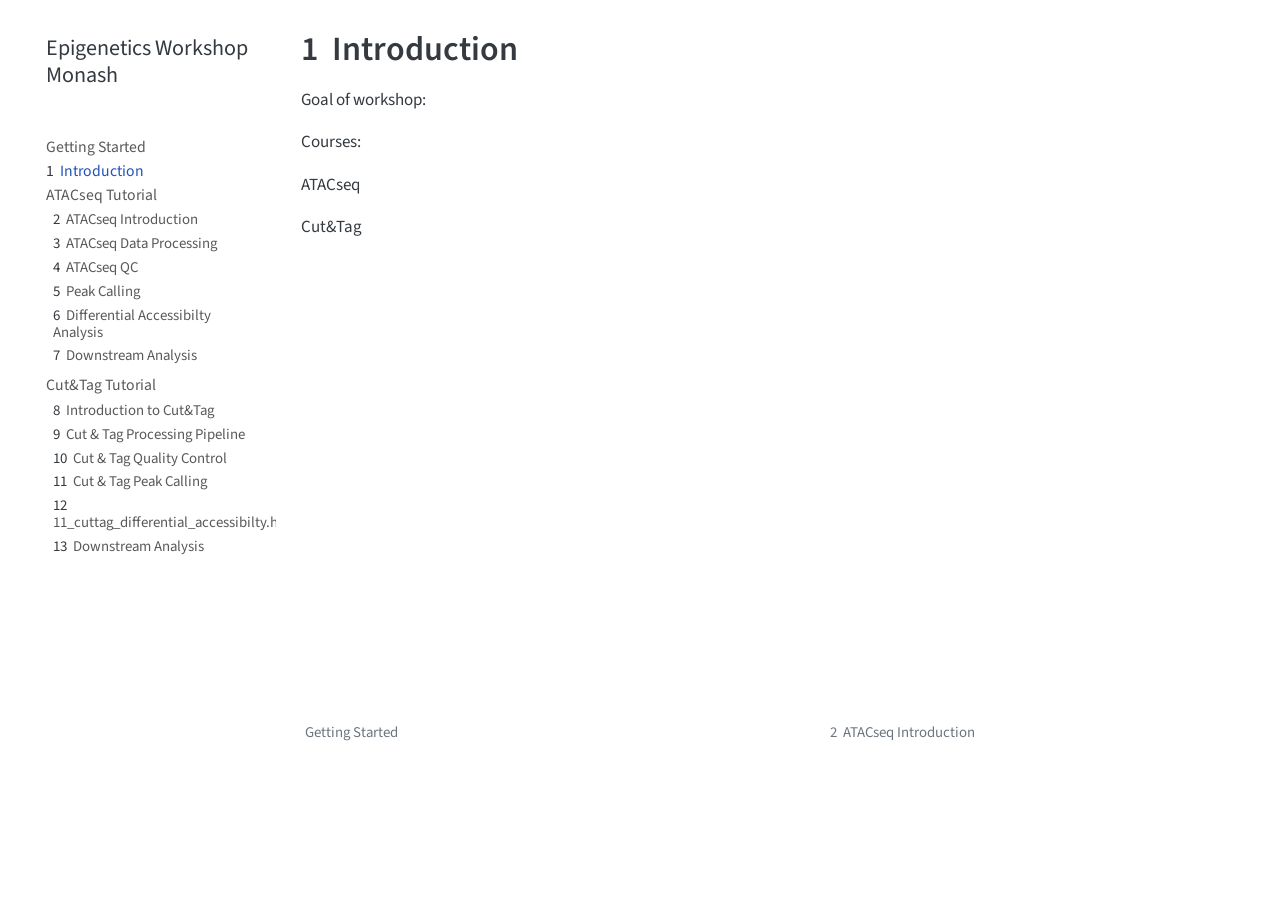
==== 00_introduction.html @ 83eeaf65 "Built site for gh-pages" ====
<!DOCTYPE html>
<html xmlns="http://www.w3.org/1999/xhtml" lang="en" xml:lang="en"><head>

<meta charset="utf-8">
<meta name="generator" content="quarto-1.4.551">

<meta name="viewport" content="width=device-width, initial-scale=1.0, user-scalable=yes">


<title>Epigenetics Workshop Monash - 1&nbsp; Introduction</title>
<style>
code{white-space: pre-wrap;}
span.smallcaps{font-variant: small-caps;}
div.columns{display: flex; gap: min(4vw, 1.5em);}
div.column{flex: auto; overflow-x: auto;}
div.hanging-indent{margin-left: 1.5em; text-indent: -1.5em;}
ul.task-list{list-style: none;}
ul.task-list li input[type="checkbox"] {
  width: 0.8em;
  margin: 0 0.8em 0.2em -1em; /* quarto-specific, see https://github.com/quarto-dev/quarto-cli/issues/4556 */ 
  vertical-align: middle;
}
</style>


<script src="site_libs/quarto-nav/quarto-nav.js"></script>
<script src="site_libs/quarto-nav/headroom.min.js"></script>
<script src="site_libs/clipboard/clipboard.min.js"></script>
<script src="site_libs/quarto-search/autocomplete.umd.js"></script>
<script src="site_libs/quarto-search/fuse.min.js"></script>
<script src="site_libs/quarto-search/quarto-search.js"></script>
<meta name="quarto:offset" content="./">
<link href="./01_atacseq_introduction.html" rel="next">
<link href="./index.html" rel="prev">
<script src="site_libs/quarto-html/quarto.js"></script>
<script src="site_libs/quarto-html/popper.min.js"></script>
<script src="site_libs/quarto-html/tippy.umd.min.js"></script>
<script src="site_libs/quarto-html/anchor.min.js"></script>
<link href="site_libs/quarto-html/tippy.css" rel="stylesheet">
<link href="site_libs/quarto-html/quarto-syntax-highlighting.css" rel="stylesheet" id="quarto-text-highlighting-styles">
<script src="site_libs/bootstrap/bootstrap.min.js"></script>
<link href="site_libs/bootstrap/bootstrap-icons.css" rel="stylesheet">
<link href="site_libs/bootstrap/bootstrap.min.css" rel="stylesheet" id="quarto-bootstrap" data-mode="light">
<script id="quarto-search-options" type="application/json">{
  "location": "sidebar",
  "copy-button": false,
  "collapse-after": 3,
  "panel-placement": "start",
  "type": "textbox",
  "limit": 50,
  "keyboard-shortcut": [
    "f",
    "/",
    "s"
  ],
  "show-item-context": false,
  "language": {
    "search-no-results-text": "No results",
    "search-matching-documents-text": "matching documents",
    "search-copy-link-title": "Copy link to search",
    "search-hide-matches-text": "Hide additional matches",
    "search-more-match-text": "more match in this document",
    "search-more-matches-text": "more matches in this document",
    "search-clear-button-title": "Clear",
    "search-text-placeholder": "",
    "search-detached-cancel-button-title": "Cancel",
    "search-submit-button-title": "Submit",
    "search-label": "Search"
  }
}</script>


</head>

<body class="nav-sidebar floating">

<div id="quarto-search-results"></div>
  <header id="quarto-header" class="headroom fixed-top">
  <nav class="quarto-secondary-nav">
    <div class="container-fluid d-flex">
      <button type="button" class="quarto-btn-toggle btn" data-bs-toggle="collapse" data-bs-target=".quarto-sidebar-collapse-item" aria-controls="quarto-sidebar" aria-expanded="false" aria-label="Toggle sidebar navigation" onclick="if (window.quartoToggleHeadroom) { window.quartoToggleHeadroom(); }">
        <i class="bi bi-layout-text-sidebar-reverse"></i>
      </button>
        <nav class="quarto-page-breadcrumbs" aria-label="breadcrumb"><ol class="breadcrumb"><li class="breadcrumb-item"><a href="./00_introduction.html"><span class="chapter-number">1</span>&nbsp; <span class="chapter-title">Introduction</span></a></li></ol></nav>
        <a class="flex-grow-1" role="button" data-bs-toggle="collapse" data-bs-target=".quarto-sidebar-collapse-item" aria-controls="quarto-sidebar" aria-expanded="false" aria-label="Toggle sidebar navigation" onclick="if (window.quartoToggleHeadroom) { window.quartoToggleHeadroom(); }">      
        </a>
      <button type="button" class="btn quarto-search-button" aria-label="" onclick="window.quartoOpenSearch();">
        <i class="bi bi-search"></i>
      </button>
    </div>
  </nav>
</header>
<!-- content -->
<div id="quarto-content" class="quarto-container page-columns page-rows-contents page-layout-article">
<!-- sidebar -->
  <nav id="quarto-sidebar" class="sidebar collapse collapse-horizontal quarto-sidebar-collapse-item sidebar-navigation floating overflow-auto">
    <div class="pt-lg-2 mt-2 text-left sidebar-header">
    <div class="sidebar-title mb-0 py-0">
      <a href="./">Epigenetics Workshop Monash</a> 
    </div>
      </div>
        <div class="mt-2 flex-shrink-0 align-items-center">
        <div class="sidebar-search">
        <div id="quarto-search" class="" title="Search"></div>
        </div>
        </div>
    <div class="sidebar-menu-container"> 
    <ul class="list-unstyled mt-1">
        <li class="sidebar-item">
  <div class="sidebar-item-container"> 
  <a href="./index.html" class="sidebar-item-text sidebar-link">
 <span class="menu-text">Getting Started</span></a>
  </div>
</li>
        <li class="sidebar-item">
  <div class="sidebar-item-container"> 
  <a href="./00_introduction.html" class="sidebar-item-text sidebar-link active">
 <span class="menu-text"><span class="chapter-number">1</span>&nbsp; <span class="chapter-title">Introduction</span></span></a>
  </div>
</li>
        <li class="sidebar-item sidebar-item-section">
      <div class="sidebar-item-container"> 
            <a class="sidebar-item-text sidebar-link text-start" data-bs-toggle="collapse" data-bs-target="#quarto-sidebar-section-1" aria-expanded="true">
 <span class="menu-text">ATACseq Tutorial</span></a>
          <a class="sidebar-item-toggle text-start" data-bs-toggle="collapse" data-bs-target="#quarto-sidebar-section-1" aria-expanded="true" aria-label="Toggle section">
            <i class="bi bi-chevron-right ms-2"></i>
          </a> 
      </div>
      <ul id="quarto-sidebar-section-1" class="collapse list-unstyled sidebar-section depth1 show">  
          <li class="sidebar-item">
  <div class="sidebar-item-container"> 
  <a href="./01_atacseq_introduction.html" class="sidebar-item-text sidebar-link">
 <span class="menu-text"><span class="chapter-number">2</span>&nbsp; <span class="chapter-title">ATACseq Introduction</span></span></a>
  </div>
</li>
          <li class="sidebar-item">
  <div class="sidebar-item-container"> 
  <a href="./02_atacseq_processing.html" class="sidebar-item-text sidebar-link">
 <span class="menu-text"><span class="chapter-number">3</span>&nbsp; <span class="chapter-title">ATACseq Data Processing</span></span></a>
  </div>
</li>
          <li class="sidebar-item">
  <div class="sidebar-item-container"> 
  <a href="./03_atacseq_qc.html" class="sidebar-item-text sidebar-link">
 <span class="menu-text"><span class="chapter-number">4</span>&nbsp; <span class="chapter-title">ATACseq QC</span></span></a>
  </div>
</li>
          <li class="sidebar-item">
  <div class="sidebar-item-container"> 
  <a href="./04_atacseq_peak_calling.html" class="sidebar-item-text sidebar-link">
 <span class="menu-text"><span class="chapter-number">5</span>&nbsp; <span class="chapter-title">Peak Calling</span></span></a>
  </div>
</li>
          <li class="sidebar-item">
  <div class="sidebar-item-container"> 
  <a href="./05_atacseq_differential_accessibility.html" class="sidebar-item-text sidebar-link">
 <span class="menu-text"><span class="chapter-number">6</span>&nbsp; <span class="chapter-title">Differential Accessibilty Analysis</span></span></a>
  </div>
</li>
          <li class="sidebar-item">
  <div class="sidebar-item-container"> 
  <a href="./06_atacseq_downstream_analysis.html" class="sidebar-item-text sidebar-link">
 <span class="menu-text"><span class="chapter-number">7</span>&nbsp; <span class="chapter-title">Downstream Analysis</span></span></a>
  </div>
</li>
      </ul>
  </li>
        <li class="sidebar-item sidebar-item-section">
      <div class="sidebar-item-container"> 
            <a class="sidebar-item-text sidebar-link text-start" data-bs-toggle="collapse" data-bs-target="#quarto-sidebar-section-2" aria-expanded="true">
 <span class="menu-text">Cut&amp;Tag Tutorial</span></a>
          <a class="sidebar-item-toggle text-start" data-bs-toggle="collapse" data-bs-target="#quarto-sidebar-section-2" aria-expanded="true" aria-label="Toggle section">
            <i class="bi bi-chevron-right ms-2"></i>
          </a> 
      </div>
      <ul id="quarto-sidebar-section-2" class="collapse list-unstyled sidebar-section depth1 show">  
          <li class="sidebar-item">
  <div class="sidebar-item-container"> 
  <a href="./07_cuttag_introduction.html" class="sidebar-item-text sidebar-link">
 <span class="menu-text"><span class="chapter-number">8</span>&nbsp; <span class="chapter-title">Introduction to Cut&amp;Tag</span></span></a>
  </div>
</li>
          <li class="sidebar-item">
  <div class="sidebar-item-container"> 
  <a href="./08_cuttag_processing.html" class="sidebar-item-text sidebar-link">
 <span class="menu-text"><span class="chapter-number">9</span>&nbsp; <span class="chapter-title">Cut &amp; Tag Processing Pipeline</span></span></a>
  </div>
</li>
          <li class="sidebar-item">
  <div class="sidebar-item-container"> 
  <a href="./09_cuttag_qc.html" class="sidebar-item-text sidebar-link">
 <span class="menu-text"><span class="chapter-number">10</span>&nbsp; <span class="chapter-title">Cut &amp; Tag Quality Control</span></span></a>
  </div>
</li>
          <li class="sidebar-item">
  <div class="sidebar-item-container"> 
  <a href="./10_cuttag_peak_calling.html" class="sidebar-item-text sidebar-link">
 <span class="menu-text"><span class="chapter-number">11</span>&nbsp; <span class="chapter-title">Cut &amp; Tag Peak Calling</span></span></a>
  </div>
</li>
          <li class="sidebar-item">
  <div class="sidebar-item-container"> 
  <a href="./11_cuttag_differential_accessibilty.html" class="sidebar-item-text sidebar-link">
 <span class="menu-text"><span class="chapter-number">12</span>&nbsp; <span class="chapter-title">11_cuttag_differential_accessibilty.html</span></span></a>
  </div>
</li>
          <li class="sidebar-item">
  <div class="sidebar-item-container"> 
  <a href="./12_cuttag_downstream_analysis.html" class="sidebar-item-text sidebar-link">
 <span class="menu-text"><span class="chapter-number">13</span>&nbsp; <span class="chapter-title">Downstream Analysis</span></span></a>
  </div>
</li>
      </ul>
  </li>
    </ul>
    </div>
</nav>
<div id="quarto-sidebar-glass" class="quarto-sidebar-collapse-item" data-bs-toggle="collapse" data-bs-target=".quarto-sidebar-collapse-item"></div>
<!-- margin-sidebar -->
    <div id="quarto-margin-sidebar" class="sidebar margin-sidebar">
        
    </div>
<!-- main -->
<main class="content" id="quarto-document-content">

<header id="title-block-header" class="quarto-title-block default">
<div class="quarto-title">
<h1 class="title"><span class="chapter-number">1</span>&nbsp; <span class="chapter-title">Introduction</span></h1>
</div>



<div class="quarto-title-meta">

    
  
    
  </div>
  


</header>


<p>Goal of workshop:</p>
<p>Courses:</p>
<p>ATACseq</p>
<p>Cut&amp;Tag</p>



</main> <!-- /main -->
<script id="quarto-html-after-body" type="application/javascript">
window.document.addEventListener("DOMContentLoaded", function (event) {
  const toggleBodyColorMode = (bsSheetEl) => {
    const mode = bsSheetEl.getAttribute("data-mode");
    const bodyEl = window.document.querySelector("body");
    if (mode === "dark") {
      bodyEl.classList.add("quarto-dark");
      bodyEl.classList.remove("quarto-light");
    } else {
      bodyEl.classList.add("quarto-light");
      bodyEl.classList.remove("quarto-dark");
    }
  }
  const toggleBodyColorPrimary = () => {
    const bsSheetEl = window.document.querySelector("link#quarto-bootstrap");
    if (bsSheetEl) {
      toggleBodyColorMode(bsSheetEl);
    }
  }
  toggleBodyColorPrimary();  
  const icon = "";
  const anchorJS = new window.AnchorJS();
  anchorJS.options = {
    placement: 'right',
    icon: icon
  };
  anchorJS.add('.anchored');
  const isCodeAnnotation = (el) => {
    for (const clz of el.classList) {
      if (clz.startsWith('code-annotation-')) {                     
        return true;
      }
    }
    return false;
  }
  const clipboard = new window.ClipboardJS('.code-copy-button', {
    text: function(trigger) {
      const codeEl = trigger.previousElementSibling.cloneNode(true);
      for (const childEl of codeEl.children) {
        if (isCodeAnnotation(childEl)) {
          childEl.remove();
        }
      }
      return codeEl.innerText;
    }
  });
  clipboard.on('success', function(e) {
    // button target
    const button = e.trigger;
    // don't keep focus
    button.blur();
    // flash "checked"
    button.classList.add('code-copy-button-checked');
    var currentTitle = button.getAttribute("title");
    button.setAttribute("title", "Copied!");
    let tooltip;
    if (window.bootstrap) {
      button.setAttribute("data-bs-toggle", "tooltip");
      button.setAttribute("data-bs-placement", "left");
      button.setAttribute("data-bs-title", "Copied!");
      tooltip = new bootstrap.Tooltip(button, 
        { trigger: "manual", 
          customClass: "code-copy-button-tooltip",
          offset: [0, -8]});
      tooltip.show();    
    }
    setTimeout(function() {
      if (tooltip) {
        tooltip.hide();
        button.removeAttribute("data-bs-title");
        button.removeAttribute("data-bs-toggle");
        button.removeAttribute("data-bs-placement");
      }
      button.setAttribute("title", currentTitle);
      button.classList.remove('code-copy-button-checked');
    }, 1000);
    // clear code selection
    e.clearSelection();
  });
    var localhostRegex = new RegExp(/^(?:http|https):\/\/localhost\:?[0-9]*\//);
    var mailtoRegex = new RegExp(/^mailto:/);
      var filterRegex = new RegExp('/' + window.location.host + '/');
    var isInternal = (href) => {
        return filterRegex.test(href) || localhostRegex.test(href) || mailtoRegex.test(href);
    }
    // Inspect non-navigation links and adorn them if external
 	var links = window.document.querySelectorAll('a[href]:not(.nav-link):not(.navbar-brand):not(.toc-action):not(.sidebar-link):not(.sidebar-item-toggle):not(.pagination-link):not(.no-external):not([aria-hidden]):not(.dropdown-item):not(.quarto-navigation-tool)');
    for (var i=0; i<links.length; i++) {
      const link = links[i];
      if (!isInternal(link.href)) {
        // undo the damage that might have been done by quarto-nav.js in the case of
        // links that we want to consider external
        if (link.dataset.originalHref !== undefined) {
          link.href = link.dataset.originalHref;
        }
      }
    }
  function tippyHover(el, contentFn, onTriggerFn, onUntriggerFn) {
    const config = {
      allowHTML: true,
      maxWidth: 500,
      delay: 100,
      arrow: false,
      appendTo: function(el) {
          return el.parentElement;
      },
      interactive: true,
      interactiveBorder: 10,
      theme: 'quarto',
      placement: 'bottom-start',
    };
    if (contentFn) {
      config.content = contentFn;
    }
    if (onTriggerFn) {
      config.onTrigger = onTriggerFn;
    }
    if (onUntriggerFn) {
      config.onUntrigger = onUntriggerFn;
    }
    window.tippy(el, config); 
  }
  const noterefs = window.document.querySelectorAll('a[role="doc-noteref"]');
  for (var i=0; i<noterefs.length; i++) {
    const ref = noterefs[i];
    tippyHover(ref, function() {
      // use id or data attribute instead here
      let href = ref.getAttribute('data-footnote-href') || ref.getAttribute('href');
      try { href = new URL(href).hash; } catch {}
      const id = href.replace(/^#\/?/, "");
      const note = window.document.getElementById(id);
      if (note) {
        return note.innerHTML;
      } else {
        return "";
      }
    });
  }
  const xrefs = window.document.querySelectorAll('a.quarto-xref');
  const processXRef = (id, note) => {
    // Strip column container classes
    const stripColumnClz = (el) => {
      el.classList.remove("page-full", "page-columns");
      if (el.children) {
        for (const child of el.children) {
          stripColumnClz(child);
        }
      }
    }
    stripColumnClz(note)
    if (id === null || id.startsWith('sec-')) {
      // Special case sections, only their first couple elements
      const container = document.createElement("div");
      if (note.children && note.children.length > 2) {
        container.appendChild(note.children[0].cloneNode(true));
        for (let i = 1; i < note.children.length; i++) {
          const child = note.children[i];
          if (child.tagName === "P" && child.innerText === "") {
            continue;
          } else {
            container.appendChild(child.cloneNode(true));
            break;
          }
        }
        if (window.Quarto?.typesetMath) {
          window.Quarto.typesetMath(container);
        }
        return container.innerHTML
      } else {
        if (window.Quarto?.typesetMath) {
          window.Quarto.typesetMath(note);
        }
        return note.innerHTML;
      }
    } else {
      // Remove any anchor links if they are present
      const anchorLink = note.querySelector('a.anchorjs-link');
      if (anchorLink) {
        anchorLink.remove();
      }
      if (window.Quarto?.typesetMath) {
        window.Quarto.typesetMath(note);
      }
      // TODO in 1.5, we should make sure this works without a callout special case
      if (note.classList.contains("callout")) {
        return note.outerHTML;
      } else {
        return note.innerHTML;
      }
    }
  }
  for (var i=0; i<xrefs.length; i++) {
    const xref = xrefs[i];
    tippyHover(xref, undefined, function(instance) {
      instance.disable();
      let url = xref.getAttribute('href');
      let hash = undefined; 
      if (url.startsWith('#')) {
        hash = url;
      } else {
        try { hash = new URL(url).hash; } catch {}
      }
      if (hash) {
        const id = hash.replace(/^#\/?/, "");
        const note = window.document.getElementById(id);
        if (note !== null) {
          try {
            const html = processXRef(id, note.cloneNode(true));
            instance.setContent(html);
          } finally {
            instance.enable();
            instance.show();
          }
        } else {
          // See if we can fetch this
          fetch(url.split('#')[0])
          .then(res => res.text())
          .then(html => {
            const parser = new DOMParser();
            const htmlDoc = parser.parseFromString(html, "text/html");
            const note = htmlDoc.getElementById(id);
            if (note !== null) {
              const html = processXRef(id, note);
              instance.setContent(html);
            } 
          }).finally(() => {
            instance.enable();
            instance.show();
          });
        }
      } else {
        // See if we can fetch a full url (with no hash to target)
        // This is a special case and we should probably do some content thinning / targeting
        fetch(url)
        .then(res => res.text())
        .then(html => {
          const parser = new DOMParser();
          const htmlDoc = parser.parseFromString(html, "text/html");
          const note = htmlDoc.querySelector('main.content');
          if (note !== null) {
            // This should only happen for chapter cross references
            // (since there is no id in the URL)
            // remove the first header
            if (note.children.length > 0 && note.children[0].tagName === "HEADER") {
              note.children[0].remove();
            }
            const html = processXRef(null, note);
            instance.setContent(html);
          } 
        }).finally(() => {
          instance.enable();
          instance.show();
        });
      }
    }, function(instance) {
    });
  }
      let selectedAnnoteEl;
      const selectorForAnnotation = ( cell, annotation) => {
        let cellAttr = 'data-code-cell="' + cell + '"';
        let lineAttr = 'data-code-annotation="' +  annotation + '"';
        const selector = 'span[' + cellAttr + '][' + lineAttr + ']';
        return selector;
      }
      const selectCodeLines = (annoteEl) => {
        const doc = window.document;
        const targetCell = annoteEl.getAttribute("data-target-cell");
        const targetAnnotation = annoteEl.getAttribute("data-target-annotation");
        const annoteSpan = window.document.querySelector(selectorForAnnotation(targetCell, targetAnnotation));
        const lines = annoteSpan.getAttribute("data-code-lines").split(",");
        const lineIds = lines.map((line) => {
          return targetCell + "-" + line;
        })
        let top = null;
        let height = null;
        let parent = null;
        if (lineIds.length > 0) {
            //compute the position of the single el (top and bottom and make a div)
            const el = window.document.getElementById(lineIds[0]);
            top = el.offsetTop;
            height = el.offsetHeight;
            parent = el.parentElement.parentElement;
          if (lineIds.length > 1) {
            const lastEl = window.document.getElementById(lineIds[lineIds.length - 1]);
            const bottom = lastEl.offsetTop + lastEl.offsetHeight;
            height = bottom - top;
          }
          if (top !== null && height !== null && parent !== null) {
            // cook up a div (if necessary) and position it 
            let div = window.document.getElementById("code-annotation-line-highlight");
            if (div === null) {
              div = window.document.createElement("div");
              div.setAttribute("id", "code-annotation-line-highlight");
              div.style.position = 'absolute';
              parent.appendChild(div);
            }
            div.style.top = top - 2 + "px";
            div.style.height = height + 4 + "px";
            div.style.left = 0;
            let gutterDiv = window.document.getElementById("code-annotation-line-highlight-gutter");
            if (gutterDiv === null) {
              gutterDiv = window.document.createElement("div");
              gutterDiv.setAttribute("id", "code-annotation-line-highlight-gutter");
              gutterDiv.style.position = 'absolute';
              const codeCell = window.document.getElementById(targetCell);
              const gutter = codeCell.querySelector('.code-annotation-gutter');
              gutter.appendChild(gutterDiv);
            }
            gutterDiv.style.top = top - 2 + "px";
            gutterDiv.style.height = height + 4 + "px";
          }
          selectedAnnoteEl = annoteEl;
        }
      };
      const unselectCodeLines = () => {
        const elementsIds = ["code-annotation-line-highlight", "code-annotation-line-highlight-gutter"];
        elementsIds.forEach((elId) => {
          const div = window.document.getElementById(elId);
          if (div) {
            div.remove();
          }
        });
        selectedAnnoteEl = undefined;
      };
        // Handle positioning of the toggle
    window.addEventListener(
      "resize",
      throttle(() => {
        elRect = undefined;
        if (selectedAnnoteEl) {
          selectCodeLines(selectedAnnoteEl);
        }
      }, 10)
    );
    function throttle(fn, ms) {
    let throttle = false;
    let timer;
      return (...args) => {
        if(!throttle) { // first call gets through
            fn.apply(this, args);
            throttle = true;
        } else { // all the others get throttled
            if(timer) clearTimeout(timer); // cancel #2
            timer = setTimeout(() => {
              fn.apply(this, args);
              timer = throttle = false;
            }, ms);
        }
      };
    }
      // Attach click handler to the DT
      const annoteDls = window.document.querySelectorAll('dt[data-target-cell]');
      for (const annoteDlNode of annoteDls) {
        annoteDlNode.addEventListener('click', (event) => {
          const clickedEl = event.target;
          if (clickedEl !== selectedAnnoteEl) {
            unselectCodeLines();
            const activeEl = window.document.querySelector('dt[data-target-cell].code-annotation-active');
            if (activeEl) {
              activeEl.classList.remove('code-annotation-active');
            }
            selectCodeLines(clickedEl);
            clickedEl.classList.add('code-annotation-active');
          } else {
            // Unselect the line
            unselectCodeLines();
            clickedEl.classList.remove('code-annotation-active');
          }
        });
      }
  const findCites = (el) => {
    const parentEl = el.parentElement;
    if (parentEl) {
      const cites = parentEl.dataset.cites;
      if (cites) {
        return {
          el,
          cites: cites.split(' ')
        };
      } else {
        return findCites(el.parentElement)
      }
    } else {
      return undefined;
    }
  };
  var bibliorefs = window.document.querySelectorAll('a[role="doc-biblioref"]');
  for (var i=0; i<bibliorefs.length; i++) {
    const ref = bibliorefs[i];
    const citeInfo = findCites(ref);
    if (citeInfo) {
      tippyHover(citeInfo.el, function() {
        var popup = window.document.createElement('div');
        citeInfo.cites.forEach(function(cite) {
          var citeDiv = window.document.createElement('div');
          citeDiv.classList.add('hanging-indent');
          citeDiv.classList.add('csl-entry');
          var biblioDiv = window.document.getElementById('ref-' + cite);
          if (biblioDiv) {
            citeDiv.innerHTML = biblioDiv.innerHTML;
          }
          popup.appendChild(citeDiv);
        });
        return popup.innerHTML;
      });
    }
  }
});
</script>
<nav class="page-navigation">
  <div class="nav-page nav-page-previous">
      <a href="./index.html" class="pagination-link" aria-label="Getting Started">
        <i class="bi bi-arrow-left-short"></i> <span class="nav-page-text">Getting Started</span>
      </a>          
  </div>
  <div class="nav-page nav-page-next">
      <a href="./01_atacseq_introduction.html" class="pagination-link" aria-label="ATACseq Introduction">
        <span class="nav-page-text"><span class="chapter-number">2</span>&nbsp; <span class="chapter-title">ATACseq Introduction</span></span> <i class="bi bi-arrow-right-short"></i>
      </a>
  </div>
</nav>
</div> <!-- /content -->




</body></html>
---- site_libs/quarto-html/tippy.css ----
.tippy-box[data-animation=fade][data-state=hidden]{opacity:0}[data-tippy-root]{max-width:calc(100vw - 10px)}.tippy-box{position:relative;background-color:#333;color:#fff;border-radius:4px;font-size:14px;line-height:1.4;white-space:normal;outline:0;transition-property:transform,visibility,opacity}.tippy-box[data-placement^=top]>.tippy-arrow{bottom:0}.tippy-box[data-placement^=top]>.tippy-arrow:before{bottom:-7px;left:0;border-width:8px 8px 0;border-top-color:initial;transform-origin:center top}.tippy-box[data-placement^=bottom]>.tippy-arrow{top:0}.tippy-box[data-placement^=bottom]>.tippy-arrow:before{top:-7px;left:0;border-width:0 8px 8px;border-bottom-color:initial;transform-origin:center bottom}.tippy-box[data-placement^=left]>.tippy-arrow{right:0}.tippy-box[data-placement^=left]>.tippy-arrow:before{border-width:8px 0 8px 8px;border-left-color:initial;right:-7px;transform-origin:center left}.tippy-box[data-placement^=right]>.tippy-arrow{left:0}.tippy-box[data-placement^=right]>.tippy-arrow:before{left:-7px;border-width:8px 8px 8px 0;border-right-color:initial;transform-origin:center right}.tippy-box[data-inertia][data-state=visible]{transition-timing-function:cubic-bezier(.54,1.5,.38,1.11)}.tippy-arrow{width:16px;height:16px;color:#333}.tippy-arrow:before{content:"";position:absolute;border-color:transparent;border-style:solid}.tippy-content{position:relative;padding:5px 9px;z-index:1}
---- site_libs/quarto-html/quarto-syntax-highlighting.css ----
/* quarto syntax highlight colors */
:root {
  --quarto-hl-ot-color: #003B4F;
  --quarto-hl-at-color: #657422;
  --quarto-hl-ss-color: #20794D;
  --quarto-hl-an-color: #5E5E5E;
  --quarto-hl-fu-color: #4758AB;
  --quarto-hl-st-color: #20794D;
  --quarto-hl-cf-color: #003B4F;
  --quarto-hl-op-color: #5E5E5E;
  --quarto-hl-er-color: #AD0000;
  --quarto-hl-bn-color: #AD0000;
  --quarto-hl-al-color: #AD0000;
  --quarto-hl-va-color: #111111;
  --quarto-hl-bu-color: inherit;
  --quarto-hl-ex-color: inherit;
  --quarto-hl-pp-color: #AD0000;
  --quarto-hl-in-color: #5E5E5E;
  --quarto-hl-vs-color: #20794D;
  --quarto-hl-wa-color: #5E5E5E;
  --quarto-hl-do-color: #5E5E5E;
  --quarto-hl-im-color: #00769E;
  --quarto-hl-ch-color: #20794D;
  --quarto-hl-dt-color: #AD0000;
  --quarto-hl-fl-color: #AD0000;
  --quarto-hl-co-color: #5E5E5E;
  --quarto-hl-cv-color: #5E5E5E;
  --quarto-hl-cn-color: #8f5902;
  --quarto-hl-sc-color: #5E5E5E;
  --quarto-hl-dv-color: #AD0000;
  --quarto-hl-kw-color: #003B4F;
}

/* other quarto variables */
:root {
  --quarto-font-monospace: SFMono-Regular, Menlo, Monaco, Consolas, "Liberation Mono", "Courier New", monospace;
}

pre > code.sourceCode > span {
  color: #003B4F;
}

code span {
  color: #003B4F;
}

code.sourceCode > span {
  color: #003B4F;
}

div.sourceCode,
div.sourceCode pre.sourceCode {
  color: #003B4F;
}

code span.ot {
  color: #003B4F;
  font-style: inherit;
}

code span.at {
  color: #657422;
  font-style: inherit;
}

code span.ss {
  color: #20794D;
  font-style: inherit;
}

code span.an {
  color: #5E5E5E;
  font-style: inherit;
}

code span.fu {
  color: #4758AB;
  font-style: inherit;
}

code span.st {
  color: #20794D;
  font-style: inherit;
}

code span.cf {
  color: #003B4F;
  font-style: inherit;
}

code span.op {
  color: #5E5E5E;
  font-style: inherit;
}

code span.er {
  color: #AD0000;
  font-style: inherit;
}

code span.bn {
  color: #AD0000;
  font-style: inherit;
}

code span.al {
  color: #AD0000;
  font-style: inherit;
}

code span.va {
  color: #111111;
  font-style: inherit;
}

code span.bu {
  font-style: inherit;
}

code span.ex {
  font-style: inherit;
}

code span.pp {
  color: #AD0000;
  font-style: inherit;
}

code span.in {
  color: #5E5E5E;
  font-style: inherit;
}

code span.vs {
  color: #20794D;
  font-style: inherit;
}

code span.wa {
  color: #5E5E5E;
  font-style: italic;
}

code span.do {
  color: #5E5E5E;
  font-style: italic;
}

code span.im {
  color: #00769E;
  font-style: inherit;
}

code span.ch {
  color: #20794D;
  font-style: inherit;
}

code span.dt {
  color: #AD0000;
  font-style: inherit;
}

code span.fl {
  color: #AD0000;
  font-style: inherit;
}

code span.co {
  color: #5E5E5E;
  font-style: inherit;
}

code span.cv {
  color: #5E5E5E;
  font-style: italic;
}

code span.cn {
  color: #8f5902;
  font-style: inherit;
}

code span.sc {
  color: #5E5E5E;
  font-style: inherit;
}

code span.dv {
  color: #AD0000;
  font-style: inherit;
}

code span.kw {
  color: #003B4F;
  font-style: inherit;
}

.prevent-inlining {
  content: "</";
}

/*# sourceMappingURL=debc5d5d77c3f9108843748ff7464032.css.map */
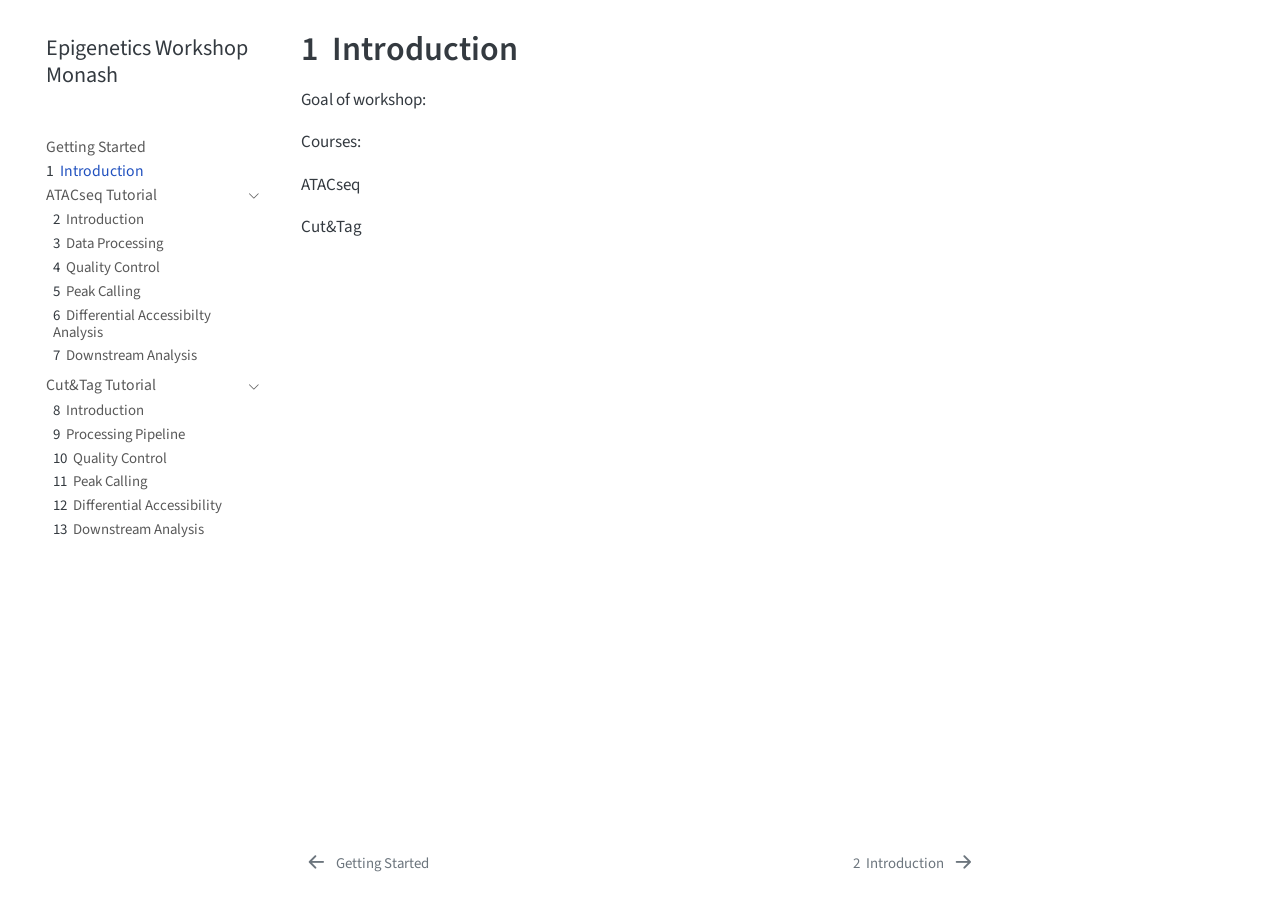
==== commit 3aecd55e: "Built site for gh-pages" ====
--- a/00_introduction.html
+++ b/00_introduction.html
@@ -2,12 +2,12 @@
 <html xmlns="http://www.w3.org/1999/xhtml" lang="en" xml:lang="en"><head>
 
 <meta charset="utf-8">
-<meta name="generator" content="quarto-1.4.551">
+<meta name="generator" content="quarto-1.8.27">
 
 <meta name="viewport" content="width=device-width, initial-scale=1.0, user-scalable=yes">
 
 
-<title>Epigenetics Workshop Monash - 1&nbsp; Introduction</title>
+<title>1&nbsp; Introduction – Epigenetics Workshop Monash</title>
 <style>
 code{white-space: pre-wrap;}
 span.smallcaps{font-variant: small-caps;}
@@ -32,15 +32,17 @@
 <meta name="quarto:offset" content="./">
 <link href="./01_atacseq_introduction.html" rel="next">
 <link href="./index.html" rel="prev">
-<script src="site_libs/quarto-html/quarto.js"></script>
+<script src="site_libs/quarto-html/quarto.js" type="module"></script>
+<script src="site_libs/quarto-html/tabsets/tabsets.js" type="module"></script>
+<script src="site_libs/quarto-html/axe/axe-check.js" type="module"></script>
 <script src="site_libs/quarto-html/popper.min.js"></script>
 <script src="site_libs/quarto-html/tippy.umd.min.js"></script>
 <script src="site_libs/quarto-html/anchor.min.js"></script>
 <link href="site_libs/quarto-html/tippy.css" rel="stylesheet">
-<link href="site_libs/quarto-html/quarto-syntax-highlighting.css" rel="stylesheet" id="quarto-text-highlighting-styles">
+<link href="site_libs/quarto-html/quarto-syntax-highlighting-ed96de9b727972fe78a7b5d16c58bf87.css" rel="stylesheet" id="quarto-text-highlighting-styles">
 <script src="site_libs/bootstrap/bootstrap.min.js"></script>
 <link href="site_libs/bootstrap/bootstrap-icons.css" rel="stylesheet">
-<link href="site_libs/bootstrap/bootstrap.min.css" rel="stylesheet" id="quarto-bootstrap" data-mode="light">
+<link href="site_libs/bootstrap/bootstrap-00ccf60c28c3bdf2d57f5131fbf16f11.min.css" rel="stylesheet" append-hash="true" id="quarto-bootstrap" data-mode="light">
 <script id="quarto-search-options" type="application/json">{
   "location": "sidebar",
   "copy-button": false,
@@ -72,19 +74,19 @@
 
 </head>
 
-<body class="nav-sidebar floating">
+<body class="nav-sidebar floating quarto-light">
 
 <div id="quarto-search-results"></div>
   <header id="quarto-header" class="headroom fixed-top">
   <nav class="quarto-secondary-nav">
     <div class="container-fluid d-flex">
-      <button type="button" class="quarto-btn-toggle btn" data-bs-toggle="collapse" data-bs-target=".quarto-sidebar-collapse-item" aria-controls="quarto-sidebar" aria-expanded="false" aria-label="Toggle sidebar navigation" onclick="if (window.quartoToggleHeadroom) { window.quartoToggleHeadroom(); }">
+      <button type="button" class="quarto-btn-toggle btn" data-bs-toggle="collapse" role="button" data-bs-target=".quarto-sidebar-collapse-item" aria-controls="quarto-sidebar" aria-expanded="false" aria-label="Toggle sidebar navigation" onclick="if (window.quartoToggleHeadroom) { window.quartoToggleHeadroom(); }">
         <i class="bi bi-layout-text-sidebar-reverse"></i>
       </button>
         <nav class="quarto-page-breadcrumbs" aria-label="breadcrumb"><ol class="breadcrumb"><li class="breadcrumb-item"><a href="./00_introduction.html"><span class="chapter-number">1</span>&nbsp; <span class="chapter-title">Introduction</span></a></li></ol></nav>
-        <a class="flex-grow-1" role="button" data-bs-toggle="collapse" data-bs-target=".quarto-sidebar-collapse-item" aria-controls="quarto-sidebar" aria-expanded="false" aria-label="Toggle sidebar navigation" onclick="if (window.quartoToggleHeadroom) { window.quartoToggleHeadroom(); }">      
+        <a class="flex-grow-1" role="navigation" data-bs-toggle="collapse" data-bs-target=".quarto-sidebar-collapse-item" aria-controls="quarto-sidebar" aria-expanded="false" aria-label="Toggle sidebar navigation" onclick="if (window.quartoToggleHeadroom) { window.quartoToggleHeadroom(); }">      
         </a>
-      <button type="button" class="btn quarto-search-button" aria-label="" onclick="window.quartoOpenSearch();">
+      <button type="button" class="btn quarto-search-button" aria-label="Search" onclick="window.quartoOpenSearch();">
         <i class="bi bi-search"></i>
       </button>
     </div>
@@ -120,9 +122,9 @@
 </li>
         <li class="sidebar-item sidebar-item-section">
       <div class="sidebar-item-container"> 
-            <a class="sidebar-item-text sidebar-link text-start" data-bs-toggle="collapse" data-bs-target="#quarto-sidebar-section-1" aria-expanded="true">
+            <a class="sidebar-item-text sidebar-link text-start" data-bs-toggle="collapse" data-bs-target="#quarto-sidebar-section-1" role="navigation" aria-expanded="true">
  <span class="menu-text">ATACseq Tutorial</span></a>
-          <a class="sidebar-item-toggle text-start" data-bs-toggle="collapse" data-bs-target="#quarto-sidebar-section-1" aria-expanded="true" aria-label="Toggle section">
+          <a class="sidebar-item-toggle text-start" data-bs-toggle="collapse" data-bs-target="#quarto-sidebar-section-1" role="navigation" aria-expanded="true" aria-label="Toggle section">
             <i class="bi bi-chevron-right ms-2"></i>
           </a> 
       </div>
@@ -130,19 +132,19 @@
           <li class="sidebar-item">
   <div class="sidebar-item-container"> 
   <a href="./01_atacseq_introduction.html" class="sidebar-item-text sidebar-link">
- <span class="menu-text"><span class="chapter-number">2</span>&nbsp; <span class="chapter-title">ATACseq Introduction</span></span></a>
+ <span class="menu-text"><span class="chapter-number">2</span>&nbsp; <span class="chapter-title">Introduction</span></span></a>
   </div>
 </li>
           <li class="sidebar-item">
   <div class="sidebar-item-container"> 
   <a href="./02_atacseq_processing.html" class="sidebar-item-text sidebar-link">
- <span class="menu-text"><span class="chapter-number">3</span>&nbsp; <span class="chapter-title">ATACseq Data Processing</span></span></a>
+ <span class="menu-text"><span class="chapter-number">3</span>&nbsp; <span class="chapter-title">Data Processing</span></span></a>
   </div>
 </li>
           <li class="sidebar-item">
   <div class="sidebar-item-container"> 
   <a href="./03_atacseq_qc.html" class="sidebar-item-text sidebar-link">
- <span class="menu-text"><span class="chapter-number">4</span>&nbsp; <span class="chapter-title">ATACseq QC</span></span></a>
+ <span class="menu-text"><span class="chapter-number">4</span>&nbsp; <span class="chapter-title">Quality Control</span></span></a>
   </div>
 </li>
           <li class="sidebar-item">
@@ -167,9 +169,9 @@
   </li>
         <li class="sidebar-item sidebar-item-section">
       <div class="sidebar-item-container"> 
-            <a class="sidebar-item-text sidebar-link text-start" data-bs-toggle="collapse" data-bs-target="#quarto-sidebar-section-2" aria-expanded="true">
+            <a class="sidebar-item-text sidebar-link text-start" data-bs-toggle="collapse" data-bs-target="#quarto-sidebar-section-2" role="navigation" aria-expanded="true">
  <span class="menu-text">Cut&amp;Tag Tutorial</span></a>
-          <a class="sidebar-item-toggle text-start" data-bs-toggle="collapse" data-bs-target="#quarto-sidebar-section-2" aria-expanded="true" aria-label="Toggle section">
+          <a class="sidebar-item-toggle text-start" data-bs-toggle="collapse" data-bs-target="#quarto-sidebar-section-2" role="navigation" aria-expanded="true" aria-label="Toggle section">
             <i class="bi bi-chevron-right ms-2"></i>
           </a> 
       </div>
@@ -177,31 +179,31 @@
           <li class="sidebar-item">
   <div class="sidebar-item-container"> 
   <a href="./07_cuttag_introduction.html" class="sidebar-item-text sidebar-link">
- <span class="menu-text"><span class="chapter-number">8</span>&nbsp; <span class="chapter-title">Introduction to Cut&amp;Tag</span></span></a>
+ <span class="menu-text"><span class="chapter-number">8</span>&nbsp; <span class="chapter-title">Introduction</span></span></a>
   </div>
 </li>
           <li class="sidebar-item">
   <div class="sidebar-item-container"> 
   <a href="./08_cuttag_processing.html" class="sidebar-item-text sidebar-link">
- <span class="menu-text"><span class="chapter-number">9</span>&nbsp; <span class="chapter-title">Cut &amp; Tag Processing Pipeline</span></span></a>
+ <span class="menu-text"><span class="chapter-number">9</span>&nbsp; <span class="chapter-title">Processing Pipeline</span></span></a>
   </div>
 </li>
           <li class="sidebar-item">
   <div class="sidebar-item-container"> 
   <a href="./09_cuttag_qc.html" class="sidebar-item-text sidebar-link">
- <span class="menu-text"><span class="chapter-number">10</span>&nbsp; <span class="chapter-title">Cut &amp; Tag Quality Control</span></span></a>
+ <span class="menu-text"><span class="chapter-number">10</span>&nbsp; <span class="chapter-title">Quality Control</span></span></a>
   </div>
 </li>
           <li class="sidebar-item">
   <div class="sidebar-item-container"> 
   <a href="./10_cuttag_peak_calling.html" class="sidebar-item-text sidebar-link">
- <span class="menu-text"><span class="chapter-number">11</span>&nbsp; <span class="chapter-title">Cut &amp; Tag Peak Calling</span></span></a>
+ <span class="menu-text"><span class="chapter-number">11</span>&nbsp; <span class="chapter-title">Peak Calling</span></span></a>
   </div>
 </li>
           <li class="sidebar-item">
   <div class="sidebar-item-container"> 
   <a href="./11_cuttag_differential_accessibilty.html" class="sidebar-item-text sidebar-link">
- <span class="menu-text"><span class="chapter-number">12</span>&nbsp; <span class="chapter-title">11_cuttag_differential_accessibilty.html</span></span></a>
+ <span class="menu-text"><span class="chapter-number">12</span>&nbsp; <span class="chapter-title">Differential Accessibility</span></span></a>
   </div>
 </li>
           <li class="sidebar-item">
@@ -217,7 +219,7 @@
 </nav>
 <div id="quarto-sidebar-glass" class="quarto-sidebar-collapse-item" data-bs-toggle="collapse" data-bs-target=".quarto-sidebar-collapse-item"></div>
 <!-- margin-sidebar -->
-    <div id="quarto-margin-sidebar" class="sidebar margin-sidebar">
+    <div id="quarto-margin-sidebar" class="sidebar margin-sidebar zindex-bottom">
         
     </div>
 <!-- main -->
@@ -251,43 +253,58 @@
 
 </main> <!-- /main -->
 <script id="quarto-html-after-body" type="application/javascript">
-window.document.addEventListener("DOMContentLoaded", function (event) {
-  const toggleBodyColorMode = (bsSheetEl) => {
-    const mode = bsSheetEl.getAttribute("data-mode");
-    const bodyEl = window.document.querySelector("body");
-    if (mode === "dark") {
-      bodyEl.classList.add("quarto-dark");
-      bodyEl.classList.remove("quarto-light");
-    } else {
-      bodyEl.classList.add("quarto-light");
-      bodyEl.classList.remove("quarto-dark");
-    }
-  }
-  const toggleBodyColorPrimary = () => {
-    const bsSheetEl = window.document.querySelector("link#quarto-bootstrap");
-    if (bsSheetEl) {
-      toggleBodyColorMode(bsSheetEl);
-    }
-  }
-  toggleBodyColorPrimary();  
-  const icon = "";
-  const anchorJS = new window.AnchorJS();
-  anchorJS.options = {
-    placement: 'right',
-    icon: icon
-  };
-  anchorJS.add('.anchored');
-  const isCodeAnnotation = (el) => {
-    for (const clz of el.classList) {
-      if (clz.startsWith('code-annotation-')) {                     
-        return true;
-      }
-    }
-    return false;
-  }
-  const clipboard = new window.ClipboardJS('.code-copy-button', {
-    text: function(trigger) {
-      const codeEl = trigger.previousElementSibling.cloneNode(true);
+  window.document.addEventListener("DOMContentLoaded", function (event) {
+    const icon = "";
+    const anchorJS = new window.AnchorJS();
+    anchorJS.options = {
+      placement: 'right',
+      icon: icon
+    };
+    anchorJS.add('.anchored');
+    const isCodeAnnotation = (el) => {
+      for (const clz of el.classList) {
+        if (clz.startsWith('code-annotation-')) {                     
+          return true;
+        }
+      }
+      return false;
+    }
+    const onCopySuccess = function(e) {
+      // button target
+      const button = e.trigger;
+      // don't keep focus
+      button.blur();
+      // flash "checked"
+      button.classList.add('code-copy-button-checked');
+      var currentTitle = button.getAttribute("title");
+      button.setAttribute("title", "Copied!");
+      let tooltip;
+      if (window.bootstrap) {
+        button.setAttribute("data-bs-toggle", "tooltip");
+        button.setAttribute("data-bs-placement", "left");
+        button.setAttribute("data-bs-title", "Copied!");
+        tooltip = new bootstrap.Tooltip(button, 
+          { trigger: "manual", 
+            customClass: "code-copy-button-tooltip",
+            offset: [0, -8]});
+        tooltip.show();    
+      }
+      setTimeout(function() {
+        if (tooltip) {
+          tooltip.hide();
+          button.removeAttribute("data-bs-title");
+          button.removeAttribute("data-bs-toggle");
+          button.removeAttribute("data-bs-placement");
+        }
+        button.setAttribute("title", currentTitle);
+        button.classList.remove('code-copy-button-checked');
+      }, 1000);
+      // clear code selection
+      e.clearSelection();
+    }
+    const getTextToCopy = function(trigger) {
+      const outerScaffold = trigger.parentElement.cloneNode(true);
+      const codeEl = outerScaffold.querySelector('code');
       for (const childEl of codeEl.children) {
         if (isCodeAnnotation(childEl)) {
           childEl.remove();
@@ -295,184 +312,184 @@
       }
       return codeEl.innerText;
     }
-  });
-  clipboard.on('success', function(e) {
-    // button target
-    const button = e.trigger;
-    // don't keep focus
-    button.blur();
-    // flash "checked"
-    button.classList.add('code-copy-button-checked');
-    var currentTitle = button.getAttribute("title");
-    button.setAttribute("title", "Copied!");
-    let tooltip;
-    if (window.bootstrap) {
-      button.setAttribute("data-bs-toggle", "tooltip");
-      button.setAttribute("data-bs-placement", "left");
-      button.setAttribute("data-bs-title", "Copied!");
-      tooltip = new bootstrap.Tooltip(button, 
-        { trigger: "manual", 
-          customClass: "code-copy-button-tooltip",
-          offset: [0, -8]});
-      tooltip.show();    
-    }
-    setTimeout(function() {
-      if (tooltip) {
-        tooltip.hide();
-        button.removeAttribute("data-bs-title");
-        button.removeAttribute("data-bs-toggle");
-        button.removeAttribute("data-bs-placement");
-      }
-      button.setAttribute("title", currentTitle);
-      button.classList.remove('code-copy-button-checked');
-    }, 1000);
-    // clear code selection
-    e.clearSelection();
-  });
-    var localhostRegex = new RegExp(/^(?:http|https):\/\/localhost\:?[0-9]*\//);
-    var mailtoRegex = new RegExp(/^mailto:/);
-      var filterRegex = new RegExp('/' + window.location.host + '/');
-    var isInternal = (href) => {
-        return filterRegex.test(href) || localhostRegex.test(href) || mailtoRegex.test(href);
-    }
-    // Inspect non-navigation links and adorn them if external
- 	var links = window.document.querySelectorAll('a[href]:not(.nav-link):not(.navbar-brand):not(.toc-action):not(.sidebar-link):not(.sidebar-item-toggle):not(.pagination-link):not(.no-external):not([aria-hidden]):not(.dropdown-item):not(.quarto-navigation-tool)');
-    for (var i=0; i<links.length; i++) {
-      const link = links[i];
-      if (!isInternal(link.href)) {
-        // undo the damage that might have been done by quarto-nav.js in the case of
-        // links that we want to consider external
-        if (link.dataset.originalHref !== undefined) {
-          link.href = link.dataset.originalHref;
-        }
-      }
-    }
-  function tippyHover(el, contentFn, onTriggerFn, onUntriggerFn) {
-    const config = {
-      allowHTML: true,
-      maxWidth: 500,
-      delay: 100,
-      arrow: false,
-      appendTo: function(el) {
-          return el.parentElement;
-      },
-      interactive: true,
-      interactiveBorder: 10,
-      theme: 'quarto',
-      placement: 'bottom-start',
-    };
-    if (contentFn) {
-      config.content = contentFn;
-    }
-    if (onTriggerFn) {
-      config.onTrigger = onTriggerFn;
-    }
-    if (onUntriggerFn) {
-      config.onUntrigger = onUntriggerFn;
-    }
-    window.tippy(el, config); 
-  }
-  const noterefs = window.document.querySelectorAll('a[role="doc-noteref"]');
-  for (var i=0; i<noterefs.length; i++) {
-    const ref = noterefs[i];
-    tippyHover(ref, function() {
-      // use id or data attribute instead here
-      let href = ref.getAttribute('data-footnote-href') || ref.getAttribute('href');
-      try { href = new URL(href).hash; } catch {}
-      const id = href.replace(/^#\/?/, "");
-      const note = window.document.getElementById(id);
-      if (note) {
-        return note.innerHTML;
+    const clipboard = new window.ClipboardJS('.code-copy-button:not([data-in-quarto-modal])', {
+      text: getTextToCopy
+    });
+    clipboard.on('success', onCopySuccess);
+    if (window.document.getElementById('quarto-embedded-source-code-modal')) {
+      const clipboardModal = new window.ClipboardJS('.code-copy-button[data-in-quarto-modal]', {
+        text: getTextToCopy,
+        container: window.document.getElementById('quarto-embedded-source-code-modal')
+      });
+      clipboardModal.on('success', onCopySuccess);
+    }
+      var localhostRegex = new RegExp(/^(?:http|https):\/\/localhost\:?[0-9]*\//);
+      var mailtoRegex = new RegExp(/^mailto:/);
+        var filterRegex = new RegExp('/' + window.location.host + '/');
+      var isInternal = (href) => {
+          return filterRegex.test(href) || localhostRegex.test(href) || mailtoRegex.test(href);
+      }
+      // Inspect non-navigation links and adorn them if external
+     var links = window.document.querySelectorAll('a[href]:not(.nav-link):not(.navbar-brand):not(.toc-action):not(.sidebar-link):not(.sidebar-item-toggle):not(.pagination-link):not(.no-external):not([aria-hidden]):not(.dropdown-item):not(.quarto-navigation-tool):not(.about-link)');
+      for (var i=0; i<links.length; i++) {
+        const link = links[i];
+        if (!isInternal(link.href)) {
+          // undo the damage that might have been done by quarto-nav.js in the case of
+          // links that we want to consider external
+          if (link.dataset.originalHref !== undefined) {
+            link.href = link.dataset.originalHref;
+          }
+        }
+      }
+    function tippyHover(el, contentFn, onTriggerFn, onUntriggerFn) {
+      const config = {
+        allowHTML: true,
+        maxWidth: 500,
+        delay: 100,
+        arrow: false,
+        appendTo: function(el) {
+            return el.parentElement;
+        },
+        interactive: true,
+        interactiveBorder: 10,
+        theme: 'quarto',
+        placement: 'bottom-start',
+      };
+      if (contentFn) {
+        config.content = contentFn;
+      }
+      if (onTriggerFn) {
+        config.onTrigger = onTriggerFn;
+      }
+      if (onUntriggerFn) {
+        config.onUntrigger = onUntriggerFn;
+      }
+      window.tippy(el, config); 
+    }
+    const noterefs = window.document.querySelectorAll('a[role="doc-noteref"]');
+    for (var i=0; i<noterefs.length; i++) {
+      const ref = noterefs[i];
+      tippyHover(ref, function() {
+        // use id or data attribute instead here
+        let href = ref.getAttribute('data-footnote-href') || ref.getAttribute('href');
+        try { href = new URL(href).hash; } catch {}
+        const id = href.replace(/^#\/?/, "");
+        const note = window.document.getElementById(id);
+        if (note) {
+          return note.innerHTML;
+        } else {
+          return "";
+        }
+      });
+    }
+    const xrefs = window.document.querySelectorAll('a.quarto-xref');
+    const processXRef = (id, note) => {
+      // Strip column container classes
+      const stripColumnClz = (el) => {
+        el.classList.remove("page-full", "page-columns");
+        if (el.children) {
+          for (const child of el.children) {
+            stripColumnClz(child);
+          }
+        }
+      }
+      stripColumnClz(note)
+      if (id === null || id.startsWith('sec-')) {
+        // Special case sections, only their first couple elements
+        const container = document.createElement("div");
+        if (note.children && note.children.length > 2) {
+          container.appendChild(note.children[0].cloneNode(true));
+          for (let i = 1; i < note.children.length; i++) {
+            const child = note.children[i];
+            if (child.tagName === "P" && child.innerText === "") {
+              continue;
+            } else {
+              container.appendChild(child.cloneNode(true));
+              break;
+            }
+          }
+          if (window.Quarto?.typesetMath) {
+            window.Quarto.typesetMath(container);
+          }
+          return container.innerHTML
+        } else {
+          if (window.Quarto?.typesetMath) {
+            window.Quarto.typesetMath(note);
+          }
+          return note.innerHTML;
+        }
       } else {
-        return "";
-      }
-    });
-  }
-  const xrefs = window.document.querySelectorAll('a.quarto-xref');
-  const processXRef = (id, note) => {
-    // Strip column container classes
-    const stripColumnClz = (el) => {
-      el.classList.remove("page-full", "page-columns");
-      if (el.children) {
-        for (const child of el.children) {
-          stripColumnClz(child);
-        }
-      }
-    }
-    stripColumnClz(note)
-    if (id === null || id.startsWith('sec-')) {
-      // Special case sections, only their first couple elements
-      const container = document.createElement("div");
-      if (note.children && note.children.length > 2) {
-        container.appendChild(note.children[0].cloneNode(true));
-        for (let i = 1; i < note.children.length; i++) {
-          const child = note.children[i];
-          if (child.tagName === "P" && child.innerText === "") {
-            continue;
-          } else {
-            container.appendChild(child.cloneNode(true));
-            break;
-          }
-        }
-        if (window.Quarto?.typesetMath) {
-          window.Quarto.typesetMath(container);
-        }
-        return container.innerHTML
-      } else {
+        // Remove any anchor links if they are present
+        const anchorLink = note.querySelector('a.anchorjs-link');
+        if (anchorLink) {
+          anchorLink.remove();
+        }
         if (window.Quarto?.typesetMath) {
           window.Quarto.typesetMath(note);
         }
-        return note.innerHTML;
-      }
-    } else {
-      // Remove any anchor links if they are present
-      const anchorLink = note.querySelector('a.anchorjs-link');
-      if (anchorLink) {
-        anchorLink.remove();
-      }
-      if (window.Quarto?.typesetMath) {
-        window.Quarto.typesetMath(note);
-      }
-      // TODO in 1.5, we should make sure this works without a callout special case
-      if (note.classList.contains("callout")) {
-        return note.outerHTML;
-      } else {
-        return note.innerHTML;
-      }
-    }
-  }
-  for (var i=0; i<xrefs.length; i++) {
-    const xref = xrefs[i];
-    tippyHover(xref, undefined, function(instance) {
-      instance.disable();
-      let url = xref.getAttribute('href');
-      let hash = undefined; 
-      if (url.startsWith('#')) {
-        hash = url;
-      } else {
-        try { hash = new URL(url).hash; } catch {}
-      }
-      if (hash) {
-        const id = hash.replace(/^#\/?/, "");
-        const note = window.document.getElementById(id);
-        if (note !== null) {
-          try {
-            const html = processXRef(id, note.cloneNode(true));
-            instance.setContent(html);
-          } finally {
-            instance.enable();
-            instance.show();
-          }
+        if (note.classList.contains("callout")) {
+          return note.outerHTML;
         } else {
-          // See if we can fetch this
-          fetch(url.split('#')[0])
+          return note.innerHTML;
+        }
+      }
+    }
+    for (var i=0; i<xrefs.length; i++) {
+      const xref = xrefs[i];
+      tippyHover(xref, undefined, function(instance) {
+        instance.disable();
+        let url = xref.getAttribute('href');
+        let hash = undefined; 
+        if (url.startsWith('#')) {
+          hash = url;
+        } else {
+          try { hash = new URL(url).hash; } catch {}
+        }
+        if (hash) {
+          const id = hash.replace(/^#\/?/, "");
+          const note = window.document.getElementById(id);
+          if (note !== null) {
+            try {
+              const html = processXRef(id, note.cloneNode(true));
+              instance.setContent(html);
+            } finally {
+              instance.enable();
+              instance.show();
+            }
+          } else {
+            // See if we can fetch this
+            fetch(url.split('#')[0])
+            .then(res => res.text())
+            .then(html => {
+              const parser = new DOMParser();
+              const htmlDoc = parser.parseFromString(html, "text/html");
+              const note = htmlDoc.getElementById(id);
+              if (note !== null) {
+                const html = processXRef(id, note);
+                instance.setContent(html);
+              } 
+            }).finally(() => {
+              instance.enable();
+              instance.show();
+            });
+          }
+        } else {
+          // See if we can fetch a full url (with no hash to target)
+          // This is a special case and we should probably do some content thinning / targeting
+          fetch(url)
           .then(res => res.text())
           .then(html => {
             const parser = new DOMParser();
             const htmlDoc = parser.parseFromString(html, "text/html");
-            const note = htmlDoc.getElementById(id);
+            const note = htmlDoc.querySelector('main.content');
             if (note !== null) {
-              const html = processXRef(id, note);
+              // This should only happen for chapter cross references
+              // (since there is no id in the URL)
+              // remove the first header
+              if (note.children.length > 0 && note.children[0].tagName === "HEADER") {
+                note.children[0].remove();
+              }
+              const html = processXRef(null, note);
               instance.setContent(html);
             } 
           }).finally(() => {
@@ -480,185 +497,161 @@
             instance.show();
           });
         }
+      }, function(instance) {
+      });
+    }
+        let selectedAnnoteEl;
+        const selectorForAnnotation = ( cell, annotation) => {
+          let cellAttr = 'data-code-cell="' + cell + '"';
+          let lineAttr = 'data-code-annotation="' +  annotation + '"';
+          const selector = 'span[' + cellAttr + '][' + lineAttr + ']';
+          return selector;
+        }
+        const selectCodeLines = (annoteEl) => {
+          const doc = window.document;
+          const targetCell = annoteEl.getAttribute("data-target-cell");
+          const targetAnnotation = annoteEl.getAttribute("data-target-annotation");
+          const annoteSpan = window.document.querySelector(selectorForAnnotation(targetCell, targetAnnotation));
+          const lines = annoteSpan.getAttribute("data-code-lines").split(",");
+          const lineIds = lines.map((line) => {
+            return targetCell + "-" + line;
+          })
+          let top = null;
+          let height = null;
+          let parent = null;
+          if (lineIds.length > 0) {
+              //compute the position of the single el (top and bottom and make a div)
+              const el = window.document.getElementById(lineIds[0]);
+              top = el.offsetTop;
+              height = el.offsetHeight;
+              parent = el.parentElement.parentElement;
+            if (lineIds.length > 1) {
+              const lastEl = window.document.getElementById(lineIds[lineIds.length - 1]);
+              const bottom = lastEl.offsetTop + lastEl.offsetHeight;
+              height = bottom - top;
+            }
+            if (top !== null && height !== null && parent !== null) {
+              // cook up a div (if necessary) and position it 
+              let div = window.document.getElementById("code-annotation-line-highlight");
+              if (div === null) {
+                div = window.document.createElement("div");
+                div.setAttribute("id", "code-annotation-line-highlight");
+                div.style.position = 'absolute';
+                parent.appendChild(div);
+              }
+              div.style.top = top - 2 + "px";
+              div.style.height = height + 4 + "px";
+              div.style.left = 0;
+              let gutterDiv = window.document.getElementById("code-annotation-line-highlight-gutter");
+              if (gutterDiv === null) {
+                gutterDiv = window.document.createElement("div");
+                gutterDiv.setAttribute("id", "code-annotation-line-highlight-gutter");
+                gutterDiv.style.position = 'absolute';
+                const codeCell = window.document.getElementById(targetCell);
+                const gutter = codeCell.querySelector('.code-annotation-gutter');
+                gutter.appendChild(gutterDiv);
+              }
+              gutterDiv.style.top = top - 2 + "px";
+              gutterDiv.style.height = height + 4 + "px";
+            }
+            selectedAnnoteEl = annoteEl;
+          }
+        };
+        const unselectCodeLines = () => {
+          const elementsIds = ["code-annotation-line-highlight", "code-annotation-line-highlight-gutter"];
+          elementsIds.forEach((elId) => {
+            const div = window.document.getElementById(elId);
+            if (div) {
+              div.remove();
+            }
+          });
+          selectedAnnoteEl = undefined;
+        };
+          // Handle positioning of the toggle
+      window.addEventListener(
+        "resize",
+        throttle(() => {
+          elRect = undefined;
+          if (selectedAnnoteEl) {
+            selectCodeLines(selectedAnnoteEl);
+          }
+        }, 10)
+      );
+      function throttle(fn, ms) {
+      let throttle = false;
+      let timer;
+        return (...args) => {
+          if(!throttle) { // first call gets through
+              fn.apply(this, args);
+              throttle = true;
+          } else { // all the others get throttled
+              if(timer) clearTimeout(timer); // cancel #2
+              timer = setTimeout(() => {
+                fn.apply(this, args);
+                timer = throttle = false;
+              }, ms);
+          }
+        };
+      }
+        // Attach click handler to the DT
+        const annoteDls = window.document.querySelectorAll('dt[data-target-cell]');
+        for (const annoteDlNode of annoteDls) {
+          annoteDlNode.addEventListener('click', (event) => {
+            const clickedEl = event.target;
+            if (clickedEl !== selectedAnnoteEl) {
+              unselectCodeLines();
+              const activeEl = window.document.querySelector('dt[data-target-cell].code-annotation-active');
+              if (activeEl) {
+                activeEl.classList.remove('code-annotation-active');
+              }
+              selectCodeLines(clickedEl);
+              clickedEl.classList.add('code-annotation-active');
+            } else {
+              // Unselect the line
+              unselectCodeLines();
+              clickedEl.classList.remove('code-annotation-active');
+            }
+          });
+        }
+    const findCites = (el) => {
+      const parentEl = el.parentElement;
+      if (parentEl) {
+        const cites = parentEl.dataset.cites;
+        if (cites) {
+          return {
+            el,
+            cites: cites.split(' ')
+          };
+        } else {
+          return findCites(el.parentElement)
+        }
       } else {
-        // See if we can fetch a full url (with no hash to target)
-        // This is a special case and we should probably do some content thinning / targeting
-        fetch(url)
-        .then(res => res.text())
-        .then(html => {
-          const parser = new DOMParser();
-          const htmlDoc = parser.parseFromString(html, "text/html");
-          const note = htmlDoc.querySelector('main.content');
-          if (note !== null) {
-            // This should only happen for chapter cross references
-            // (since there is no id in the URL)
-            // remove the first header
-            if (note.children.length > 0 && note.children[0].tagName === "HEADER") {
-              note.children[0].remove();
+        return undefined;
+      }
+    };
+    var bibliorefs = window.document.querySelectorAll('a[role="doc-biblioref"]');
+    for (var i=0; i<bibliorefs.length; i++) {
+      const ref = bibliorefs[i];
+      const citeInfo = findCites(ref);
+      if (citeInfo) {
+        tippyHover(citeInfo.el, function() {
+          var popup = window.document.createElement('div');
+          citeInfo.cites.forEach(function(cite) {
+            var citeDiv = window.document.createElement('div');
+            citeDiv.classList.add('hanging-indent');
+            citeDiv.classList.add('csl-entry');
+            var biblioDiv = window.document.getElementById('ref-' + cite);
+            if (biblioDiv) {
+              citeDiv.innerHTML = biblioDiv.innerHTML;
             }
-            const html = processXRef(null, note);
-            instance.setContent(html);
-          } 
-        }).finally(() => {
-          instance.enable();
-          instance.show();
+            popup.appendChild(citeDiv);
+          });
+          return popup.innerHTML;
         });
       }
-    }, function(instance) {
-    });
-  }
-      let selectedAnnoteEl;
-      const selectorForAnnotation = ( cell, annotation) => {
-        let cellAttr = 'data-code-cell="' + cell + '"';
-        let lineAttr = 'data-code-annotation="' +  annotation + '"';
-        const selector = 'span[' + cellAttr + '][' + lineAttr + ']';
-        return selector;
-      }
-      const selectCodeLines = (annoteEl) => {
-        const doc = window.document;
-        const targetCell = annoteEl.getAttribute("data-target-cell");
-        const targetAnnotation = annoteEl.getAttribute("data-target-annotation");
-        const annoteSpan = window.document.querySelector(selectorForAnnotation(targetCell, targetAnnotation));
-        const lines = annoteSpan.getAttribute("data-code-lines").split(",");
-        const lineIds = lines.map((line) => {
-          return targetCell + "-" + line;
-        })
-        let top = null;
-        let height = null;
-        let parent = null;
-        if (lineIds.length > 0) {
-            //compute the position of the single el (top and bottom and make a div)
-            const el = window.document.getElementById(lineIds[0]);
-            top = el.offsetTop;
-            height = el.offsetHeight;
-            parent = el.parentElement.parentElement;
-          if (lineIds.length > 1) {
-            const lastEl = window.document.getElementById(lineIds[lineIds.length - 1]);
-            const bottom = lastEl.offsetTop + lastEl.offsetHeight;
-            height = bottom - top;
-          }
-          if (top !== null && height !== null && parent !== null) {
-            // cook up a div (if necessary) and position it 
-            let div = window.document.getElementById("code-annotation-line-highlight");
-            if (div === null) {
-              div = window.document.createElement("div");
-              div.setAttribute("id", "code-annotation-line-highlight");
-              div.style.position = 'absolute';
-              parent.appendChild(div);
-            }
-            div.style.top = top - 2 + "px";
-            div.style.height = height + 4 + "px";
-            div.style.left = 0;
-            let gutterDiv = window.document.getElementById("code-annotation-line-highlight-gutter");
-            if (gutterDiv === null) {
-              gutterDiv = window.document.createElement("div");
-              gutterDiv.setAttribute("id", "code-annotation-line-highlight-gutter");
-              gutterDiv.style.position = 'absolute';
-              const codeCell = window.document.getElementById(targetCell);
-              const gutter = codeCell.querySelector('.code-annotation-gutter');
-              gutter.appendChild(gutterDiv);
-            }
-            gutterDiv.style.top = top - 2 + "px";
-            gutterDiv.style.height = height + 4 + "px";
-          }
-          selectedAnnoteEl = annoteEl;
-        }
-      };
-      const unselectCodeLines = () => {
-        const elementsIds = ["code-annotation-line-highlight", "code-annotation-line-highlight-gutter"];
-        elementsIds.forEach((elId) => {
-          const div = window.document.getElementById(elId);
-          if (div) {
-            div.remove();
-          }
-        });
-        selectedAnnoteEl = undefined;
-      };
-        // Handle positioning of the toggle
-    window.addEventListener(
-      "resize",
-      throttle(() => {
-        elRect = undefined;
-        if (selectedAnnoteEl) {
-          selectCodeLines(selectedAnnoteEl);
-        }
-      }, 10)
-    );
-    function throttle(fn, ms) {
-    let throttle = false;
-    let timer;
-      return (...args) => {
-        if(!throttle) { // first call gets through
-            fn.apply(this, args);
-            throttle = true;
-        } else { // all the others get throttled
-            if(timer) clearTimeout(timer); // cancel #2
-            timer = setTimeout(() => {
-              fn.apply(this, args);
-              timer = throttle = false;
-            }, ms);
-        }
-      };
-    }
-      // Attach click handler to the DT
-      const annoteDls = window.document.querySelectorAll('dt[data-target-cell]');
-      for (const annoteDlNode of annoteDls) {
-        annoteDlNode.addEventListener('click', (event) => {
-          const clickedEl = event.target;
-          if (clickedEl !== selectedAnnoteEl) {
-            unselectCodeLines();
-            const activeEl = window.document.querySelector('dt[data-target-cell].code-annotation-active');
-            if (activeEl) {
-              activeEl.classList.remove('code-annotation-active');
-            }
-            selectCodeLines(clickedEl);
-            clickedEl.classList.add('code-annotation-active');
-          } else {
-            // Unselect the line
-            unselectCodeLines();
-            clickedEl.classList.remove('code-annotation-active');
-          }
-        });
-      }
-  const findCites = (el) => {
-    const parentEl = el.parentElement;
-    if (parentEl) {
-      const cites = parentEl.dataset.cites;
-      if (cites) {
-        return {
-          el,
-          cites: cites.split(' ')
-        };
-      } else {
-        return findCites(el.parentElement)
-      }
-    } else {
-      return undefined;
-    }
-  };
-  var bibliorefs = window.document.querySelectorAll('a[role="doc-biblioref"]');
-  for (var i=0; i<bibliorefs.length; i++) {
-    const ref = bibliorefs[i];
-    const citeInfo = findCites(ref);
-    if (citeInfo) {
-      tippyHover(citeInfo.el, function() {
-        var popup = window.document.createElement('div');
-        citeInfo.cites.forEach(function(cite) {
-          var citeDiv = window.document.createElement('div');
-          citeDiv.classList.add('hanging-indent');
-          citeDiv.classList.add('csl-entry');
-          var biblioDiv = window.document.getElementById('ref-' + cite);
-          if (biblioDiv) {
-            citeDiv.innerHTML = biblioDiv.innerHTML;
-          }
-          popup.appendChild(citeDiv);
-        });
-        return popup.innerHTML;
-      });
-    }
-  }
-});
-</script>
+    }
+  });
+  </script>
 <nav class="page-navigation">
   <div class="nav-page nav-page-previous">
       <a href="./index.html" class="pagination-link" aria-label="Getting Started">
@@ -666,8 +659,8 @@
       </a>          
   </div>
   <div class="nav-page nav-page-next">
-      <a href="./01_atacseq_introduction.html" class="pagination-link" aria-label="ATACseq Introduction">
-        <span class="nav-page-text"><span class="chapter-number">2</span>&nbsp; <span class="chapter-title">ATACseq Introduction</span></span> <i class="bi bi-arrow-right-short"></i>
+      <a href="./01_atacseq_introduction.html" class="pagination-link" aria-label="Introduction">
+        <span class="nav-page-text"><span class="chapter-number">2</span>&nbsp; <span class="chapter-title">Introduction</span></span> <i class="bi bi-arrow-right-short"></i>
       </a>
   </div>
 </nav>
--- a/site_libs/quarto-html/quarto-syntax-highlighting-ed96de9b727972fe78a7b5d16c58bf87.css
+++ b/site_libs/quarto-html/quarto-syntax-highlighting-ed96de9b727972fe78a7b5d16c58bf87.css
@@ -0,0 +1,236 @@
+/* quarto syntax highlight colors */
+:root {
+  --quarto-hl-ot-color: #003B4F;
+  --quarto-hl-at-color: #657422;
+  --quarto-hl-ss-color: #20794D;
+  --quarto-hl-an-color: #5E5E5E;
+  --quarto-hl-fu-color: #4758AB;
+  --quarto-hl-st-color: #20794D;
+  --quarto-hl-cf-color: #003B4F;
+  --quarto-hl-op-color: #5E5E5E;
+  --quarto-hl-er-color: #AD0000;
+  --quarto-hl-bn-color: #AD0000;
+  --quarto-hl-al-color: #AD0000;
+  --quarto-hl-va-color: #111111;
+  --quarto-hl-bu-color: inherit;
+  --quarto-hl-ex-color: inherit;
+  --quarto-hl-pp-color: #AD0000;
+  --quarto-hl-in-color: #5E5E5E;
+  --quarto-hl-vs-color: #20794D;
+  --quarto-hl-wa-color: #5E5E5E;
+  --quarto-hl-do-color: #5E5E5E;
+  --quarto-hl-im-color: #00769E;
+  --quarto-hl-ch-color: #20794D;
+  --quarto-hl-dt-color: #AD0000;
+  --quarto-hl-fl-color: #AD0000;
+  --quarto-hl-co-color: #5E5E5E;
+  --quarto-hl-cv-color: #5E5E5E;
+  --quarto-hl-cn-color: #8f5902;
+  --quarto-hl-sc-color: #5E5E5E;
+  --quarto-hl-dv-color: #AD0000;
+  --quarto-hl-kw-color: #003B4F;
+}
+
+/* other quarto variables */
+:root {
+  --quarto-font-monospace: SFMono-Regular, Menlo, Monaco, Consolas, "Liberation Mono", "Courier New", monospace;
+}
+
+/* syntax highlight based on Pandoc's rules */
+pre > code.sourceCode > span {
+  color: #003B4F;
+}
+
+code.sourceCode > span {
+  color: #003B4F;
+}
+
+div.sourceCode,
+div.sourceCode pre.sourceCode {
+  color: #003B4F;
+}
+
+/* Normal */
+code span {
+  color: #003B4F;
+}
+
+/* Alert */
+code span.al {
+  color: #AD0000;
+  font-style: inherit;
+}
+
+/* Annotation */
+code span.an {
+  color: #5E5E5E;
+  font-style: inherit;
+}
+
+/* Attribute */
+code span.at {
+  color: #657422;
+  font-style: inherit;
+}
+
+/* BaseN */
+code span.bn {
+  color: #AD0000;
+  font-style: inherit;
+}
+
+/* BuiltIn */
+code span.bu {
+  font-style: inherit;
+}
+
+/* ControlFlow */
+code span.cf {
+  color: #003B4F;
+  font-weight: bold;
+  font-style: inherit;
+}
+
+/* Char */
+code span.ch {
+  color: #20794D;
+  font-style: inherit;
+}
+
+/* Constant */
+code span.cn {
+  color: #8f5902;
+  font-style: inherit;
+}
+
+/* Comment */
+code span.co {
+  color: #5E5E5E;
+  font-style: inherit;
+}
+
+/* CommentVar */
+code span.cv {
+  color: #5E5E5E;
+  font-style: italic;
+}
+
+/* Documentation */
+code span.do {
+  color: #5E5E5E;
+  font-style: italic;
+}
+
+/* DataType */
+code span.dt {
+  color: #AD0000;
+  font-style: inherit;
+}
+
+/* DecVal */
+code span.dv {
+  color: #AD0000;
+  font-style: inherit;
+}
+
+/* Error */
+code span.er {
+  color: #AD0000;
+  font-style: inherit;
+}
+
+/* Extension */
+code span.ex {
+  font-style: inherit;
+}
+
+/* Float */
+code span.fl {
+  color: #AD0000;
+  font-style: inherit;
+}
+
+/* Function */
+code span.fu {
+  color: #4758AB;
+  font-style: inherit;
+}
+
+/* Import */
+code span.im {
+  color: #00769E;
+  font-style: inherit;
+}
+
+/* Information */
+code span.in {
+  color: #5E5E5E;
+  font-style: inherit;
+}
+
+/* Keyword */
+code span.kw {
+  color: #003B4F;
+  font-weight: bold;
+  font-style: inherit;
+}
+
+/* Operator */
+code span.op {
+  color: #5E5E5E;
+  font-style: inherit;
+}
+
+/* Other */
+code span.ot {
+  color: #003B4F;
+  font-style: inherit;
+}
+
+/* Preprocessor */
+code span.pp {
+  color: #AD0000;
+  font-style: inherit;
+}
+
+/* SpecialChar */
+code span.sc {
+  color: #5E5E5E;
+  font-style: inherit;
+}
+
+/* SpecialString */
+code span.ss {
+  color: #20794D;
+  font-style: inherit;
+}
+
+/* String */
+code span.st {
+  color: #20794D;
+  font-style: inherit;
+}
+
+/* Variable */
+code span.va {
+  color: #111111;
+  font-style: inherit;
+}
+
+/* VerbatimString */
+code span.vs {
+  color: #20794D;
+  font-style: inherit;
+}
+
+/* Warning */
+code span.wa {
+  color: #5E5E5E;
+  font-style: italic;
+}
+
+.prevent-inlining {
+  content: "</";
+}
+
+/*# sourceMappingURL=0920dd6d7437995b8cdf7429764427b1.css.map */
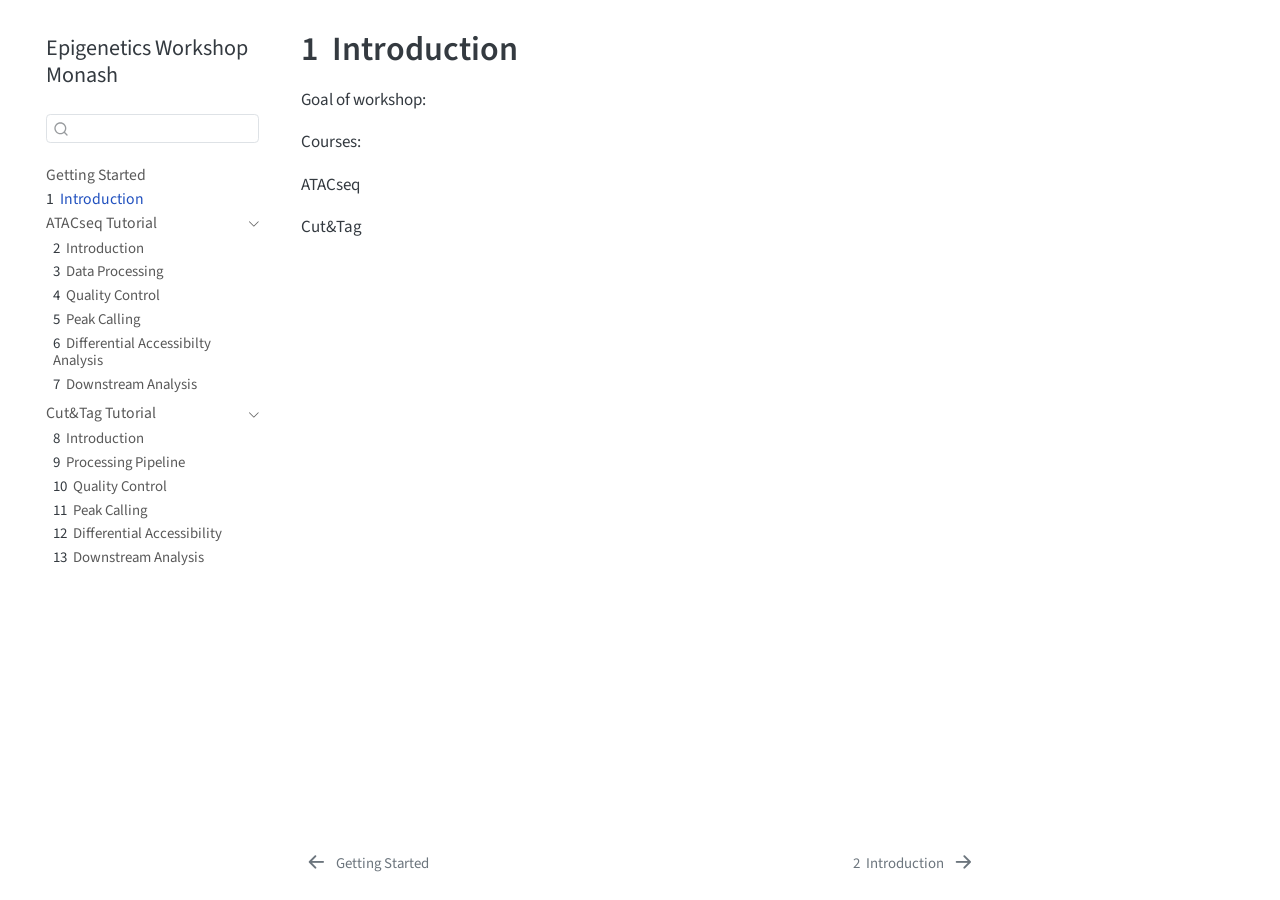
==== commit cb0c5984: "Built site for gh-pages" ====
--- a/00_introduction.html
+++ b/00_introduction.html
@@ -2,13 +2,16 @@
 <html xmlns="http://www.w3.org/1999/xhtml" lang="en" xml:lang="en"><head>
 
 <meta charset="utf-8">
-<meta name="generator" content="quarto-1.8.27">
+<meta name="generator" content="quarto-1.9.36">
 
 <meta name="viewport" content="width=device-width, initial-scale=1.0, user-scalable=yes">
 
 
 <title>1&nbsp; Introduction – Epigenetics Workshop Monash</title>
 <style>
+/* Default styles provided by pandoc.
+** See https://pandoc.org/MANUAL.html#variables-for-html for config info.
+*/
 code{white-space: pre-wrap;}
 span.smallcaps{font-variant: small-caps;}
 div.columns{display: flex; gap: min(4vw, 1.5em);}
@@ -34,15 +37,14 @@
 <link href="./index.html" rel="prev">
 <script src="site_libs/quarto-html/quarto.js" type="module"></script>
 <script src="site_libs/quarto-html/tabsets/tabsets.js" type="module"></script>
-<script src="site_libs/quarto-html/axe/axe-check.js" type="module"></script>
 <script src="site_libs/quarto-html/popper.min.js"></script>
 <script src="site_libs/quarto-html/tippy.umd.min.js"></script>
 <script src="site_libs/quarto-html/anchor.min.js"></script>
 <link href="site_libs/quarto-html/tippy.css" rel="stylesheet">
-<link href="site_libs/quarto-html/quarto-syntax-highlighting-ed96de9b727972fe78a7b5d16c58bf87.css" rel="stylesheet" id="quarto-text-highlighting-styles">
+<link href="site_libs/quarto-html/quarto-syntax-highlighting-845c23b38eaddc0f92fda52bfe77a8c8.css" rel="stylesheet" id="quarto-text-highlighting-styles">
 <script src="site_libs/bootstrap/bootstrap.min.js"></script>
 <link href="site_libs/bootstrap/bootstrap-icons.css" rel="stylesheet">
-<link href="site_libs/bootstrap/bootstrap-00ccf60c28c3bdf2d57f5131fbf16f11.min.css" rel="stylesheet" append-hash="true" id="quarto-bootstrap" data-mode="light">
+<link href="site_libs/bootstrap/bootstrap-44ee0976171e9be92e6ebe9be850cd66.min.css" rel="stylesheet" append-hash="true" id="quarto-bootstrap" data-mode="light">
 <script id="quarto-search-options" type="application/json">{
   "location": "sidebar",
   "copy-button": false,
--- a/site_libs/quarto-html/quarto-syntax-highlighting-845c23b38eaddc0f92fda52bfe77a8c8.css
+++ b/site_libs/quarto-html/quarto-syntax-highlighting-845c23b38eaddc0f92fda52bfe77a8c8.css
@@ -0,0 +1,236 @@
+/* quarto syntax highlight colors */
+:root {
+  --quarto-hl-ot-color: #003B4F;
+  --quarto-hl-at-color: #657422;
+  --quarto-hl-ss-color: #20794D;
+  --quarto-hl-an-color: #5E5E5E;
+  --quarto-hl-fu-color: #4758AB;
+  --quarto-hl-st-color: #20794D;
+  --quarto-hl-cf-color: #003B4F;
+  --quarto-hl-op-color: #5E5E5E;
+  --quarto-hl-er-color: #AD0000;
+  --quarto-hl-bn-color: #AD0000;
+  --quarto-hl-al-color: #AD0000;
+  --quarto-hl-va-color: #111111;
+  --quarto-hl-bu-color: inherit;
+  --quarto-hl-ex-color: inherit;
+  --quarto-hl-pp-color: #AD0000;
+  --quarto-hl-in-color: #5E5E5E;
+  --quarto-hl-vs-color: #20794D;
+  --quarto-hl-wa-color: #5E5E5E;
+  --quarto-hl-do-color: #5E5E5E;
+  --quarto-hl-im-color: #00769E;
+  --quarto-hl-ch-color: #20794D;
+  --quarto-hl-dt-color: #AD0000;
+  --quarto-hl-fl-color: #AD0000;
+  --quarto-hl-co-color: #5E5E5E;
+  --quarto-hl-cv-color: #5E5E5E;
+  --quarto-hl-cn-color: #8f5902;
+  --quarto-hl-sc-color: #5E5E5E;
+  --quarto-hl-dv-color: #AD0000;
+  --quarto-hl-kw-color: #003B4F;
+}
+
+/* other quarto variables */
+:root {
+  --quarto-font-monospace: SFMono-Regular, Menlo, Monaco, Consolas, "Liberation Mono", "Courier New", monospace;
+}
+
+/* syntax highlight based on Pandoc's rules */
+pre > code.sourceCode > span {
+  color: #003B4F;
+}
+
+code.sourceCode > span {
+  color: #003B4F;
+}
+
+div.sourceCode,
+div.sourceCode pre.sourceCode {
+  color: #003B4F;
+}
+
+/* Normal */
+code span {
+  color: #003B4F;
+}
+
+/* Alert */
+code span.al {
+  color: #AD0000;
+  font-style: inherit;
+}
+
+/* Annotation */
+code span.an {
+  color: #5E5E5E;
+  font-style: inherit;
+}
+
+/* Attribute */
+code span.at {
+  color: #657422;
+  font-style: inherit;
+}
+
+/* BaseN */
+code span.bn {
+  color: #AD0000;
+  font-style: inherit;
+}
+
+/* BuiltIn */
+code span.bu {
+  font-style: inherit;
+}
+
+/* ControlFlow */
+code span.cf {
+  color: #003B4F;
+  font-weight: bold;
+  font-style: inherit;
+}
+
+/* Char */
+code span.ch {
+  color: #20794D;
+  font-style: inherit;
+}
+
+/* Constant */
+code span.cn {
+  color: #8f5902;
+  font-style: inherit;
+}
+
+/* Comment */
+code span.co {
+  color: #5E5E5E;
+  font-style: inherit;
+}
+
+/* CommentVar */
+code span.cv {
+  color: #5E5E5E;
+  font-style: italic;
+}
+
+/* Documentation */
+code span.do {
+  color: #5E5E5E;
+  font-style: italic;
+}
+
+/* DataType */
+code span.dt {
+  color: #AD0000;
+  font-style: inherit;
+}
+
+/* DecVal */
+code span.dv {
+  color: #AD0000;
+  font-style: inherit;
+}
+
+/* Error */
+code span.er {
+  color: #AD0000;
+  font-style: inherit;
+}
+
+/* Extension */
+code span.ex {
+  font-style: inherit;
+}
+
+/* Float */
+code span.fl {
+  color: #AD0000;
+  font-style: inherit;
+}
+
+/* Function */
+code span.fu {
+  color: #4758AB;
+  font-style: inherit;
+}
+
+/* Import */
+code span.im {
+  color: #00769E;
+  font-style: inherit;
+}
+
+/* Information */
+code span.in {
+  color: #5E5E5E;
+  font-style: inherit;
+}
+
+/* Keyword */
+code span.kw {
+  color: #003B4F;
+  font-weight: bold;
+  font-style: inherit;
+}
+
+/* Operator */
+code span.op {
+  color: #5E5E5E;
+  font-style: inherit;
+}
+
+/* Other */
+code span.ot {
+  color: #003B4F;
+  font-style: inherit;
+}
+
+/* Preprocessor */
+code span.pp {
+  color: #AD0000;
+  font-style: inherit;
+}
+
+/* SpecialChar */
+code span.sc {
+  color: #5E5E5E;
+  font-style: inherit;
+}
+
+/* SpecialString */
+code span.ss {
+  color: #20794D;
+  font-style: inherit;
+}
+
+/* String */
+code span.st {
+  color: #20794D;
+  font-style: inherit;
+}
+
+/* Variable */
+code span.va {
+  color: #111111;
+  font-style: inherit;
+}
+
+/* VerbatimString */
+code span.vs {
+  color: #20794D;
+  font-style: inherit;
+}
+
+/* Warning */
+code span.wa {
+  color: #5E5E5E;
+  font-style: italic;
+}
+
+.prevent-inlining {
+  content: "</";
+}
+
+/*# sourceMappingURL=ac89f0bb514bba72461919f78549e31c.css.map */
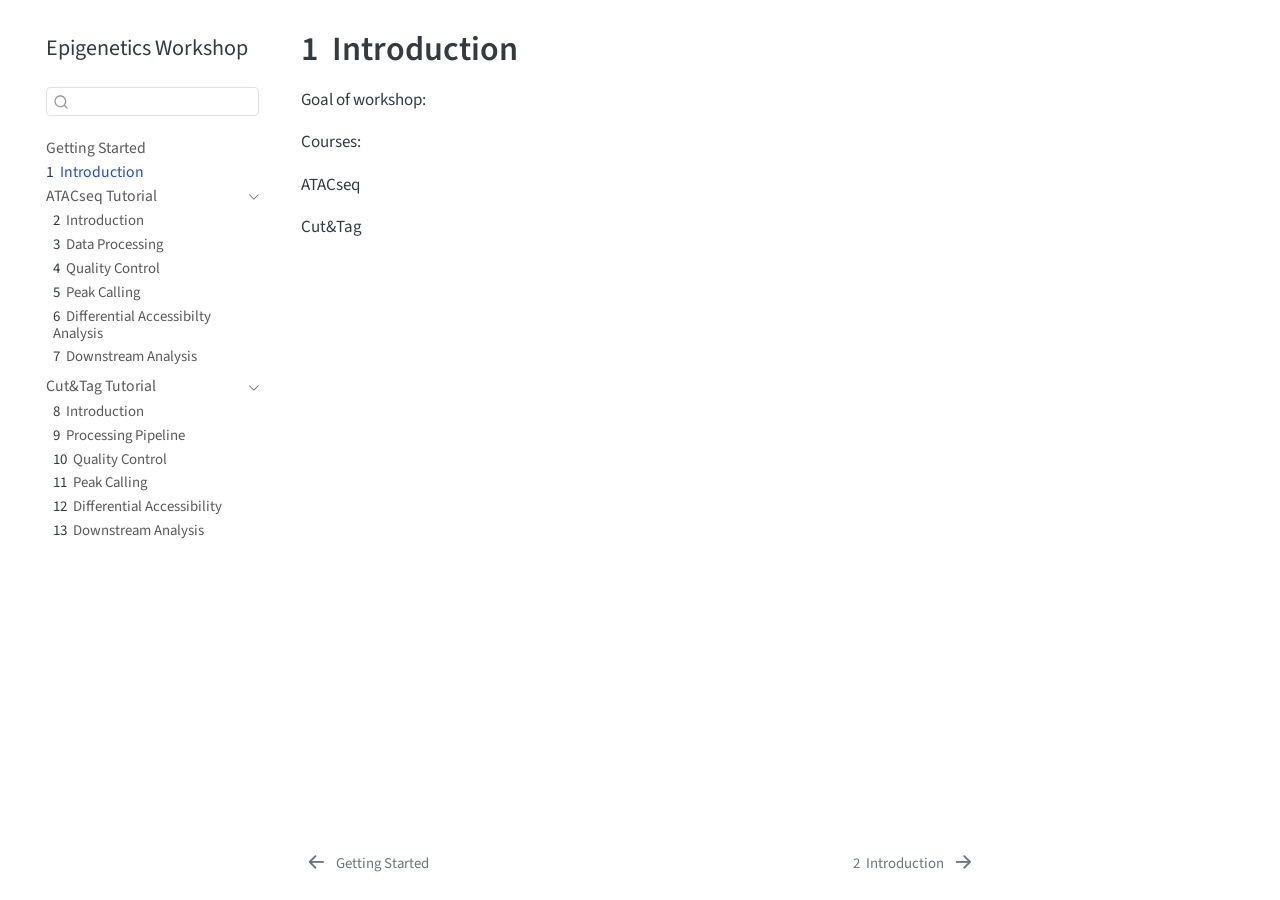
==== commit 235f828d: "Built site for gh-pages" ====
--- a/00_introduction.html
+++ b/00_introduction.html
@@ -2,12 +2,12 @@
 <html xmlns="http://www.w3.org/1999/xhtml" lang="en" xml:lang="en"><head>
 
 <meta charset="utf-8">
-<meta name="generator" content="quarto-1.9.36">
+<meta name="generator" content="quarto-1.9.37">
 
 <meta name="viewport" content="width=device-width, initial-scale=1.0, user-scalable=yes">
 
 
-<title>1&nbsp; Introduction – Epigenetics Workshop Monash</title>
+<title>1&nbsp; Introduction – Epigenetics Workshop</title>
 <style>
 /* Default styles provided by pandoc.
 ** See https://pandoc.org/MANUAL.html#variables-for-html for config info.
@@ -41,10 +41,10 @@
 <script src="site_libs/quarto-html/tippy.umd.min.js"></script>
 <script src="site_libs/quarto-html/anchor.min.js"></script>
 <link href="site_libs/quarto-html/tippy.css" rel="stylesheet">
-<link href="site_libs/quarto-html/quarto-syntax-highlighting-845c23b38eaddc0f92fda52bfe77a8c8.css" rel="stylesheet" id="quarto-text-highlighting-styles">
+<link href="site_libs/quarto-html/quarto-syntax-highlighting-7f8f88aac4f3542376d5c11b86a4c14d.css" rel="stylesheet" id="quarto-text-highlighting-styles">
 <script src="site_libs/bootstrap/bootstrap.min.js"></script>
 <link href="site_libs/bootstrap/bootstrap-icons.css" rel="stylesheet">
-<link href="site_libs/bootstrap/bootstrap-44ee0976171e9be92e6ebe9be850cd66.min.css" rel="stylesheet" append-hash="true" id="quarto-bootstrap" data-mode="light">
+<link href="site_libs/bootstrap/bootstrap-36bf55b16c7cb4b1420f41495cb5446a.min.css" rel="stylesheet" append-hash="true" id="quarto-bootstrap" data-mode="light">
 <script id="quarto-search-options" type="application/json">{
   "location": "sidebar",
   "copy-button": false,
@@ -100,7 +100,7 @@
   <nav id="quarto-sidebar" class="sidebar collapse collapse-horizontal quarto-sidebar-collapse-item sidebar-navigation floating overflow-auto">
     <div class="pt-lg-2 mt-2 text-left sidebar-header">
     <div class="sidebar-title mb-0 py-0">
-      <a href="./">Epigenetics Workshop Monash</a> 
+      <a href="./">Epigenetics Workshop</a> 
     </div>
       </div>
         <div class="mt-2 flex-shrink-0 align-items-center">
--- a/site_libs/quarto-html/quarto-syntax-highlighting-7f8f88aac4f3542376d5c11b86a4c14d.css
+++ b/site_libs/quarto-html/quarto-syntax-highlighting-7f8f88aac4f3542376d5c11b86a4c14d.css
@@ -0,0 +1,236 @@
+/* quarto syntax highlight colors */
+:root {
+  --quarto-hl-ot-color: #003B4F;
+  --quarto-hl-at-color: #657422;
+  --quarto-hl-ss-color: #20794D;
+  --quarto-hl-an-color: #5E5E5E;
+  --quarto-hl-fu-color: #4758AB;
+  --quarto-hl-st-color: #20794D;
+  --quarto-hl-cf-color: #003B4F;
+  --quarto-hl-op-color: #5E5E5E;
+  --quarto-hl-er-color: #AD0000;
+  --quarto-hl-bn-color: #AD0000;
+  --quarto-hl-al-color: #AD0000;
+  --quarto-hl-va-color: #111111;
+  --quarto-hl-bu-color: inherit;
+  --quarto-hl-ex-color: inherit;
+  --quarto-hl-pp-color: #AD0000;
+  --quarto-hl-in-color: #5E5E5E;
+  --quarto-hl-vs-color: #20794D;
+  --quarto-hl-wa-color: #5E5E5E;
+  --quarto-hl-do-color: #5E5E5E;
+  --quarto-hl-im-color: #00769E;
+  --quarto-hl-ch-color: #20794D;
+  --quarto-hl-dt-color: #AD0000;
+  --quarto-hl-fl-color: #AD0000;
+  --quarto-hl-co-color: #5E5E5E;
+  --quarto-hl-cv-color: #5E5E5E;
+  --quarto-hl-cn-color: #8f5902;
+  --quarto-hl-sc-color: #5E5E5E;
+  --quarto-hl-dv-color: #AD0000;
+  --quarto-hl-kw-color: #003B4F;
+}
+
+/* other quarto variables */
+:root {
+  --quarto-font-monospace: SFMono-Regular, Menlo, Monaco, Consolas, "Liberation Mono", "Courier New", monospace;
+}
+
+/* syntax highlight based on Pandoc's rules */
+pre > code.sourceCode > span {
+  color: #003B4F;
+}
+
+code.sourceCode > span {
+  color: #003B4F;
+}
+
+div.sourceCode,
+div.sourceCode pre.sourceCode {
+  color: #003B4F;
+}
+
+/* Normal */
+code span {
+  color: #003B4F;
+}
+
+/* Alert */
+code span.al {
+  color: #AD0000;
+  font-style: inherit;
+}
+
+/* Annotation */
+code span.an {
+  color: #5E5E5E;
+  font-style: inherit;
+}
+
+/* Attribute */
+code span.at {
+  color: #657422;
+  font-style: inherit;
+}
+
+/* BaseN */
+code span.bn {
+  color: #AD0000;
+  font-style: inherit;
+}
+
+/* BuiltIn */
+code span.bu {
+  font-style: inherit;
+}
+
+/* ControlFlow */
+code span.cf {
+  color: #003B4F;
+  font-weight: bold;
+  font-style: inherit;
+}
+
+/* Char */
+code span.ch {
+  color: #20794D;
+  font-style: inherit;
+}
+
+/* Constant */
+code span.cn {
+  color: #8f5902;
+  font-style: inherit;
+}
+
+/* Comment */
+code span.co {
+  color: #5E5E5E;
+  font-style: inherit;
+}
+
+/* CommentVar */
+code span.cv {
+  color: #5E5E5E;
+  font-style: italic;
+}
+
+/* Documentation */
+code span.do {
+  color: #5E5E5E;
+  font-style: italic;
+}
+
+/* DataType */
+code span.dt {
+  color: #AD0000;
+  font-style: inherit;
+}
+
+/* DecVal */
+code span.dv {
+  color: #AD0000;
+  font-style: inherit;
+}
+
+/* Error */
+code span.er {
+  color: #AD0000;
+  font-style: inherit;
+}
+
+/* Extension */
+code span.ex {
+  font-style: inherit;
+}
+
+/* Float */
+code span.fl {
+  color: #AD0000;
+  font-style: inherit;
+}
+
+/* Function */
+code span.fu {
+  color: #4758AB;
+  font-style: inherit;
+}
+
+/* Import */
+code span.im {
+  color: #00769E;
+  font-style: inherit;
+}
+
+/* Information */
+code span.in {
+  color: #5E5E5E;
+  font-style: inherit;
+}
+
+/* Keyword */
+code span.kw {
+  color: #003B4F;
+  font-weight: bold;
+  font-style: inherit;
+}
+
+/* Operator */
+code span.op {
+  color: #5E5E5E;
+  font-style: inherit;
+}
+
+/* Other */
+code span.ot {
+  color: #003B4F;
+  font-style: inherit;
+}
+
+/* Preprocessor */
+code span.pp {
+  color: #AD0000;
+  font-style: inherit;
+}
+
+/* SpecialChar */
+code span.sc {
+  color: #5E5E5E;
+  font-style: inherit;
+}
+
+/* SpecialString */
+code span.ss {
+  color: #20794D;
+  font-style: inherit;
+}
+
+/* String */
+code span.st {
+  color: #20794D;
+  font-style: inherit;
+}
+
+/* Variable */
+code span.va {
+  color: #111111;
+  font-style: inherit;
+}
+
+/* VerbatimString */
+code span.vs {
+  color: #20794D;
+  font-style: inherit;
+}
+
+/* Warning */
+code span.wa {
+  color: #5E5E5E;
+  font-style: italic;
+}
+
+.prevent-inlining {
+  content: "</";
+}
+
+/*# sourceMappingURL=789ad8cd35626ba772517505b42a116e.css.map */
